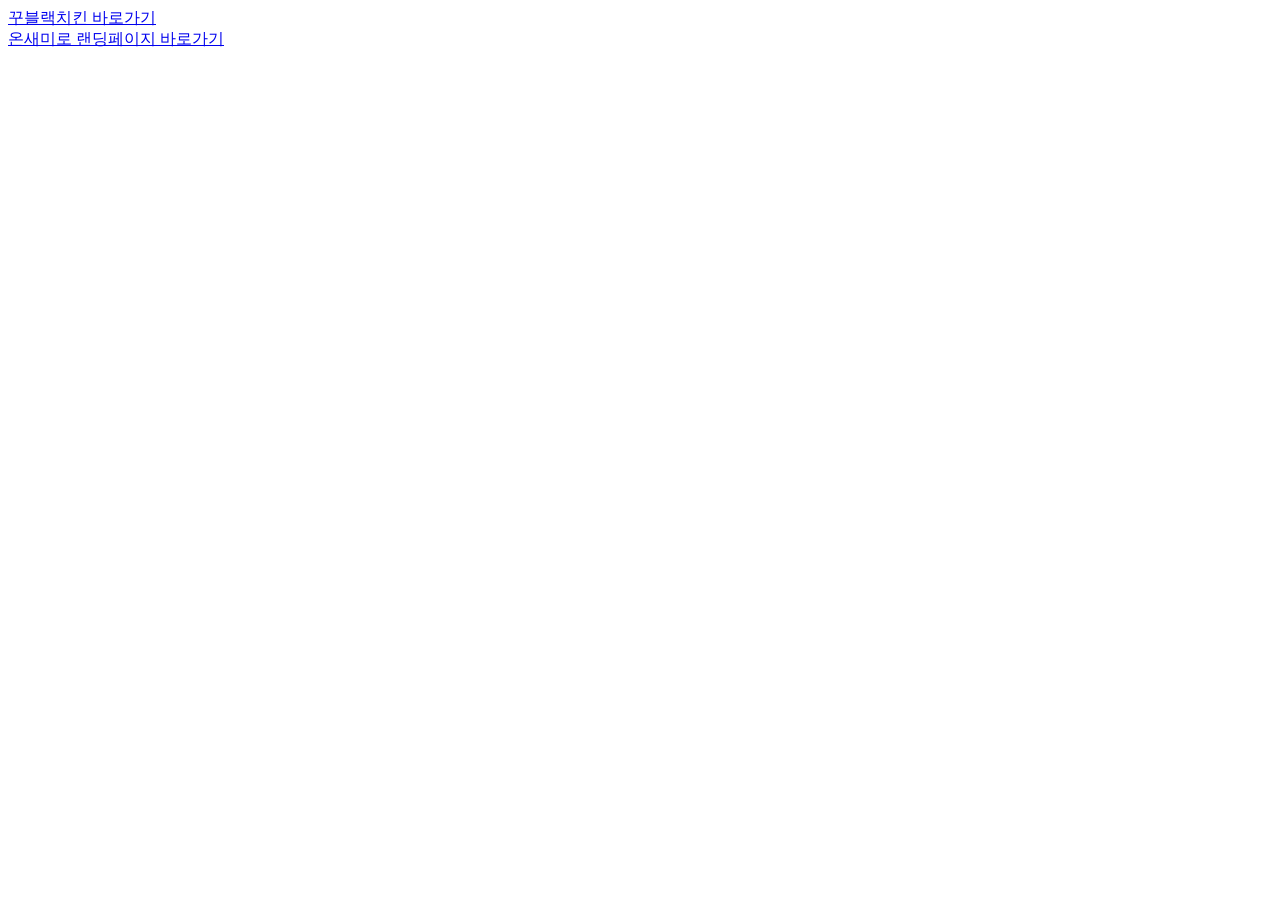
==== index.html @ cbb3aec2 "index파일 추가" ====
<!DOCTYPE html>
<html lang="ko">
<head>
    <meta charset="UTF-8">
    <meta name="viewport" content="width=device-width, initial-scale=1.0">
    <title>장예진 포트폴리오</title>
</head>
<body>
    <a href="kkublack/index.html">꾸블랙치킨 바로가기</a>
    <br>
    <a href="onsamiro/index.html">온새미로 랜딩페이지 바로가기</a>
</body>
</html>
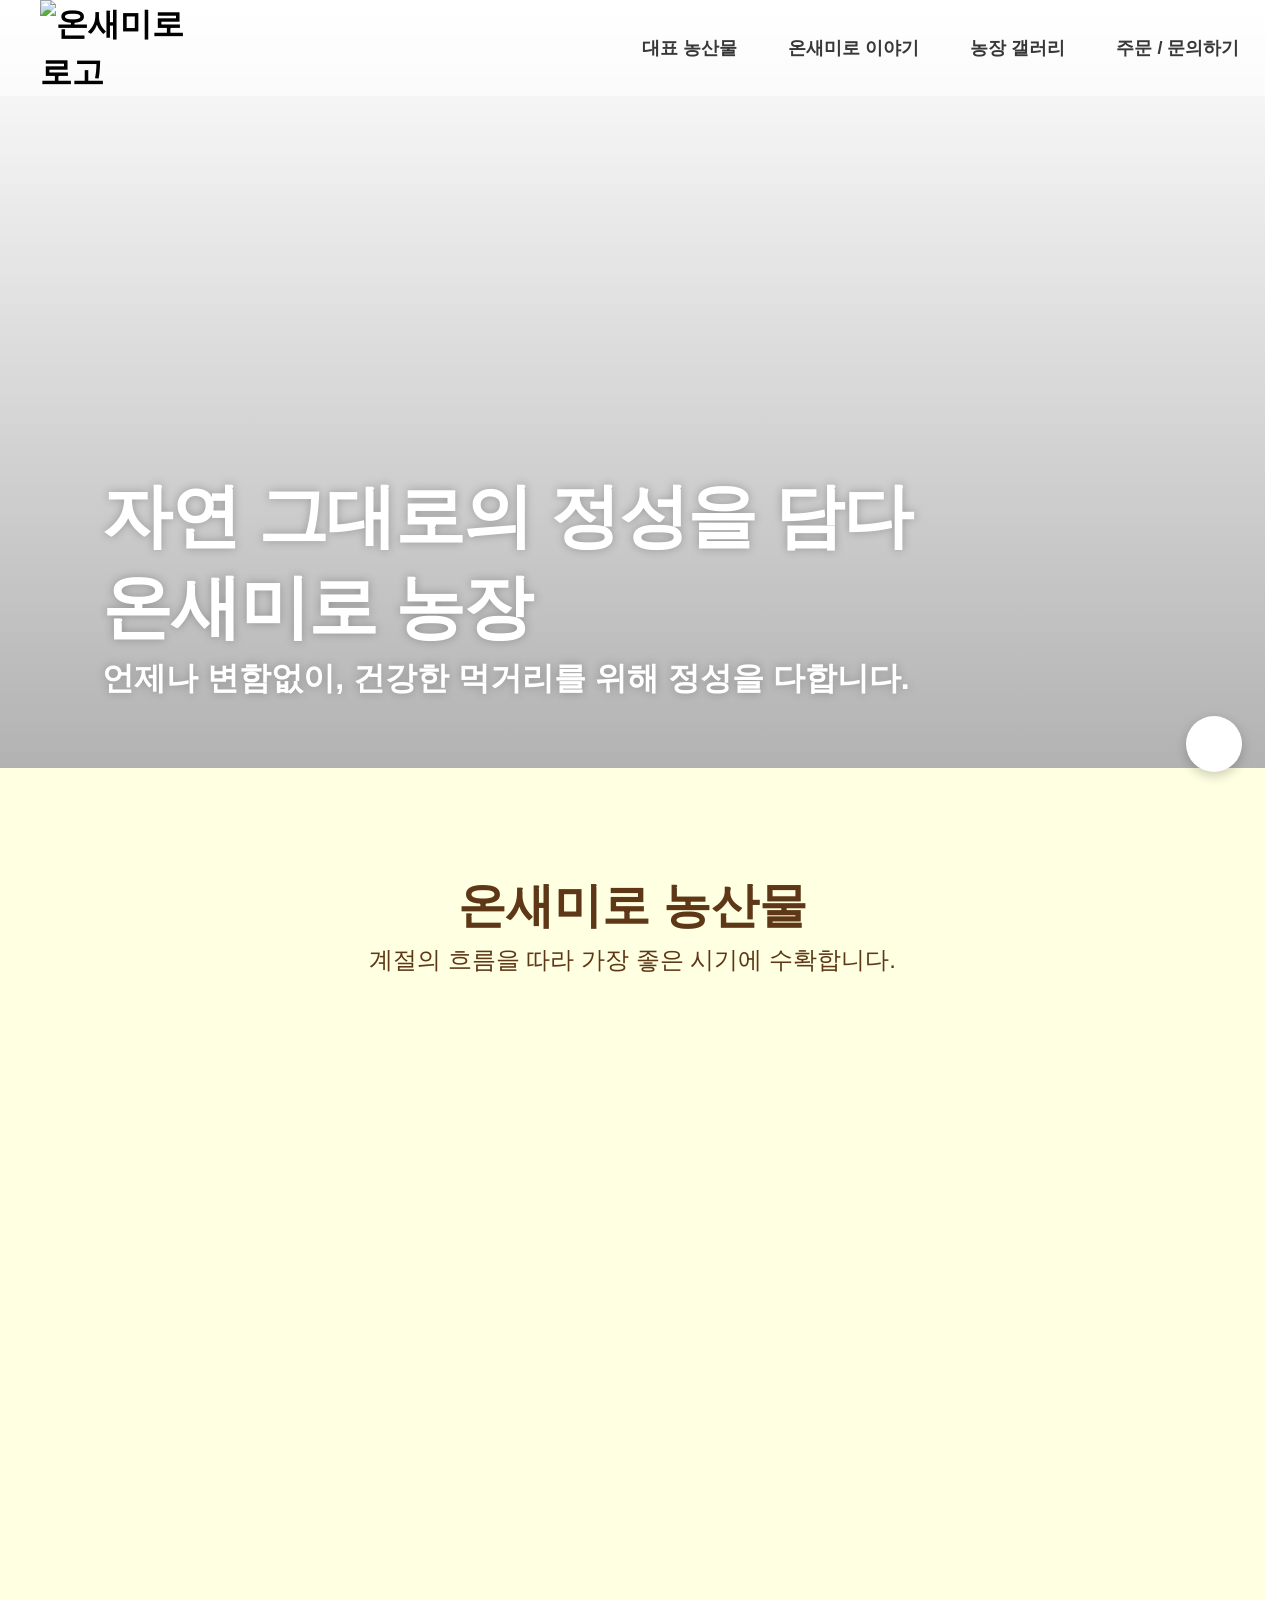
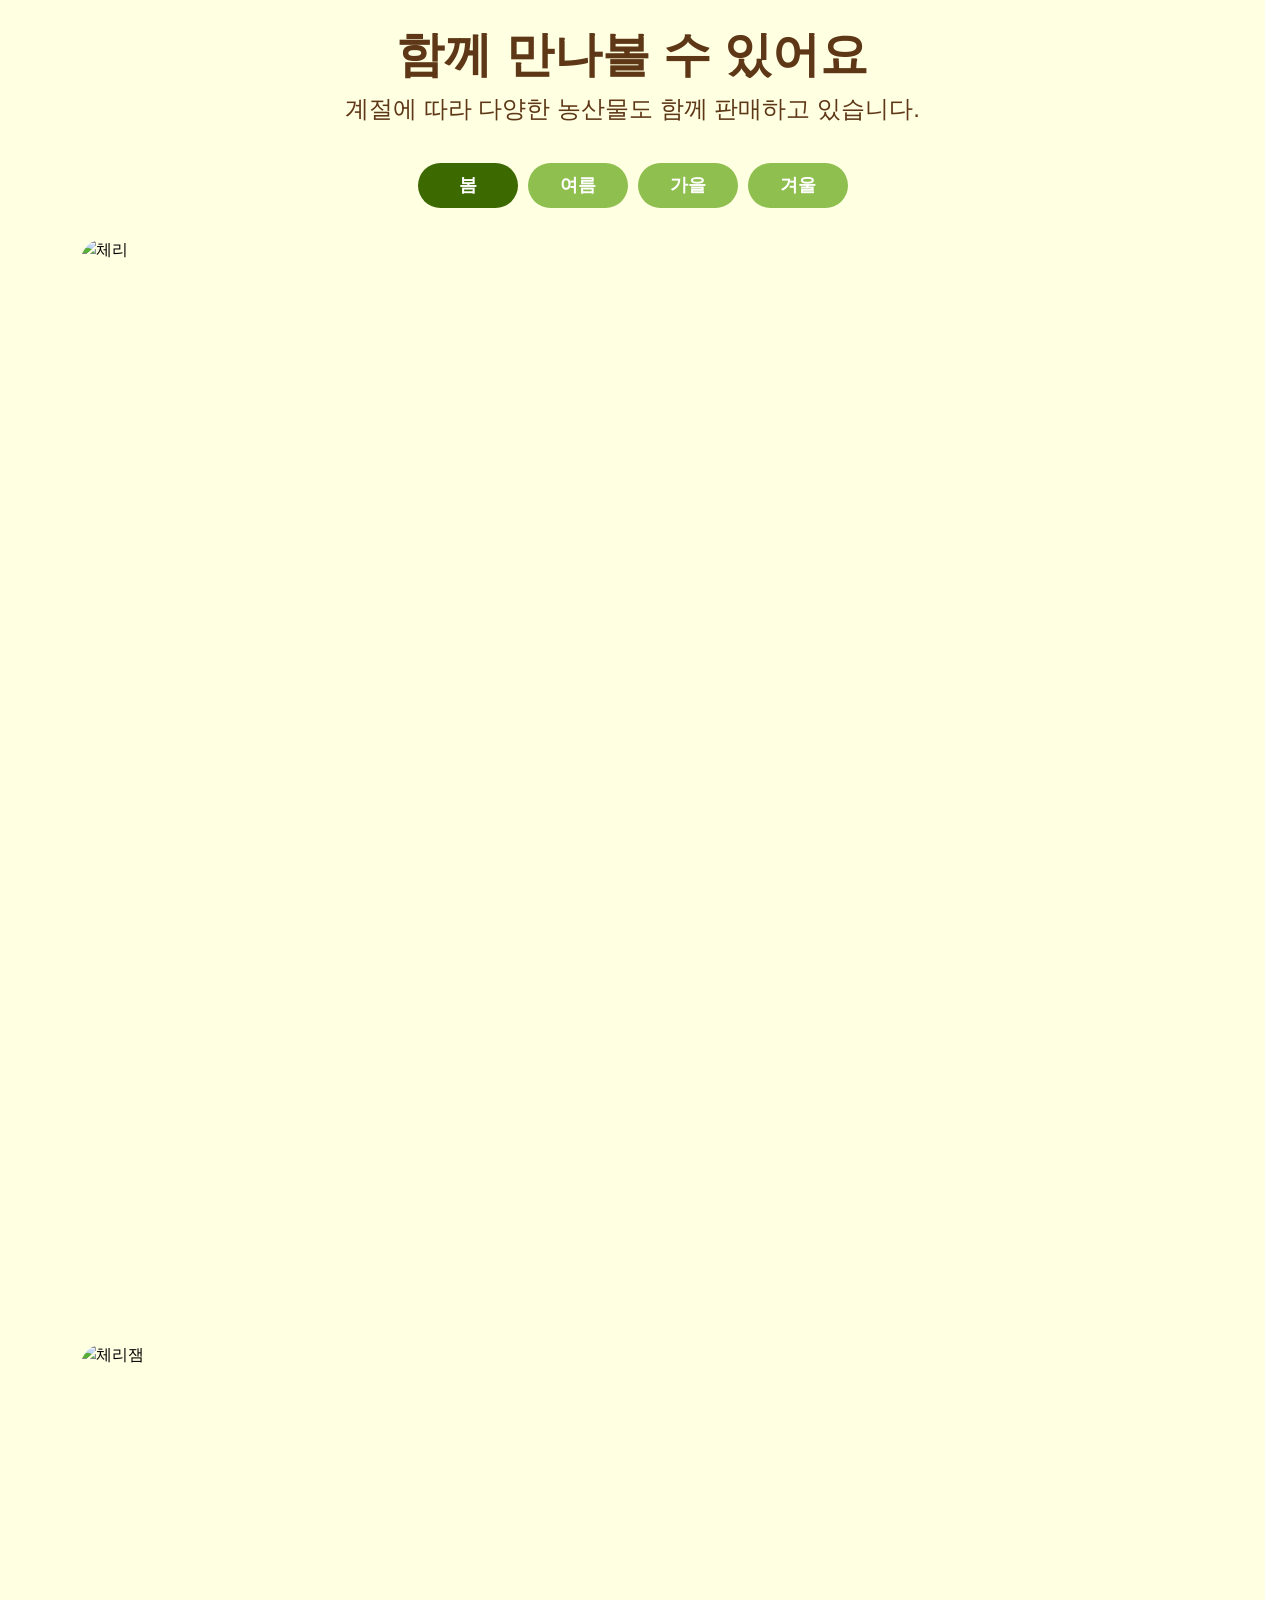
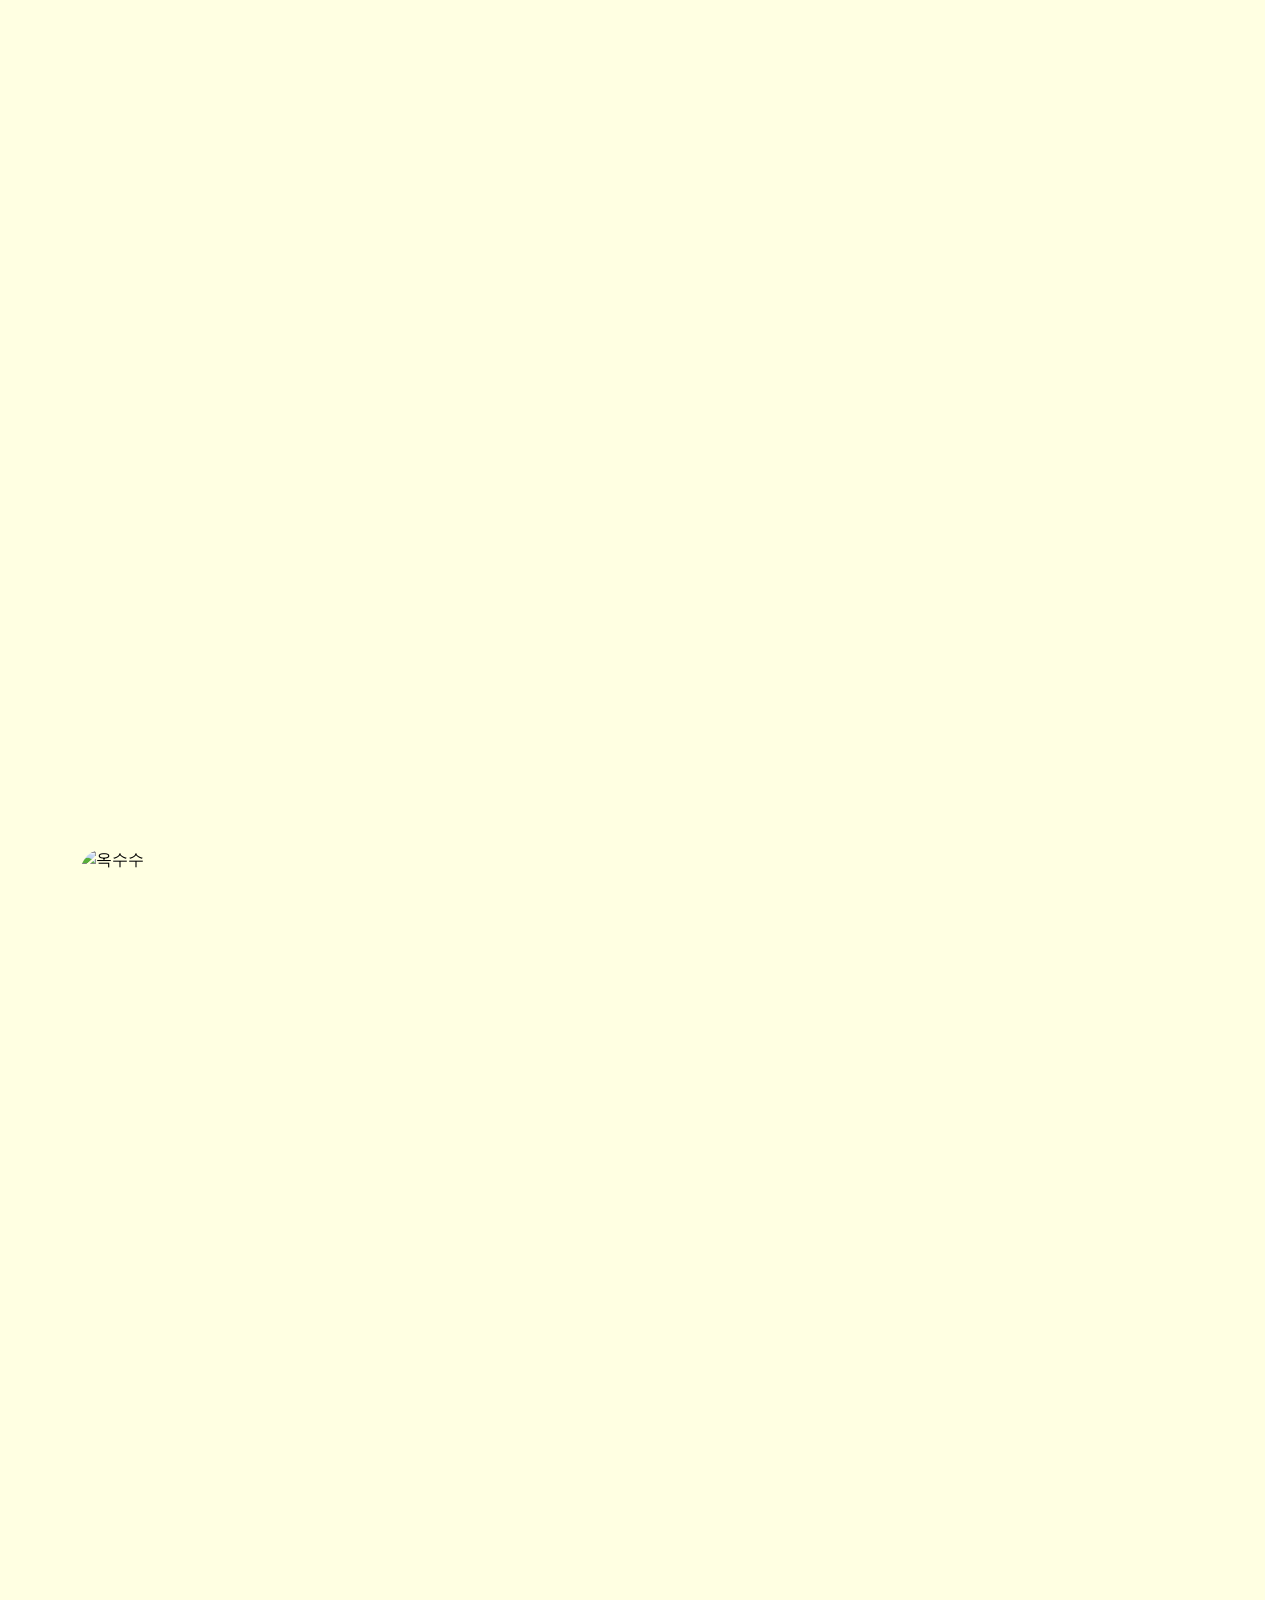
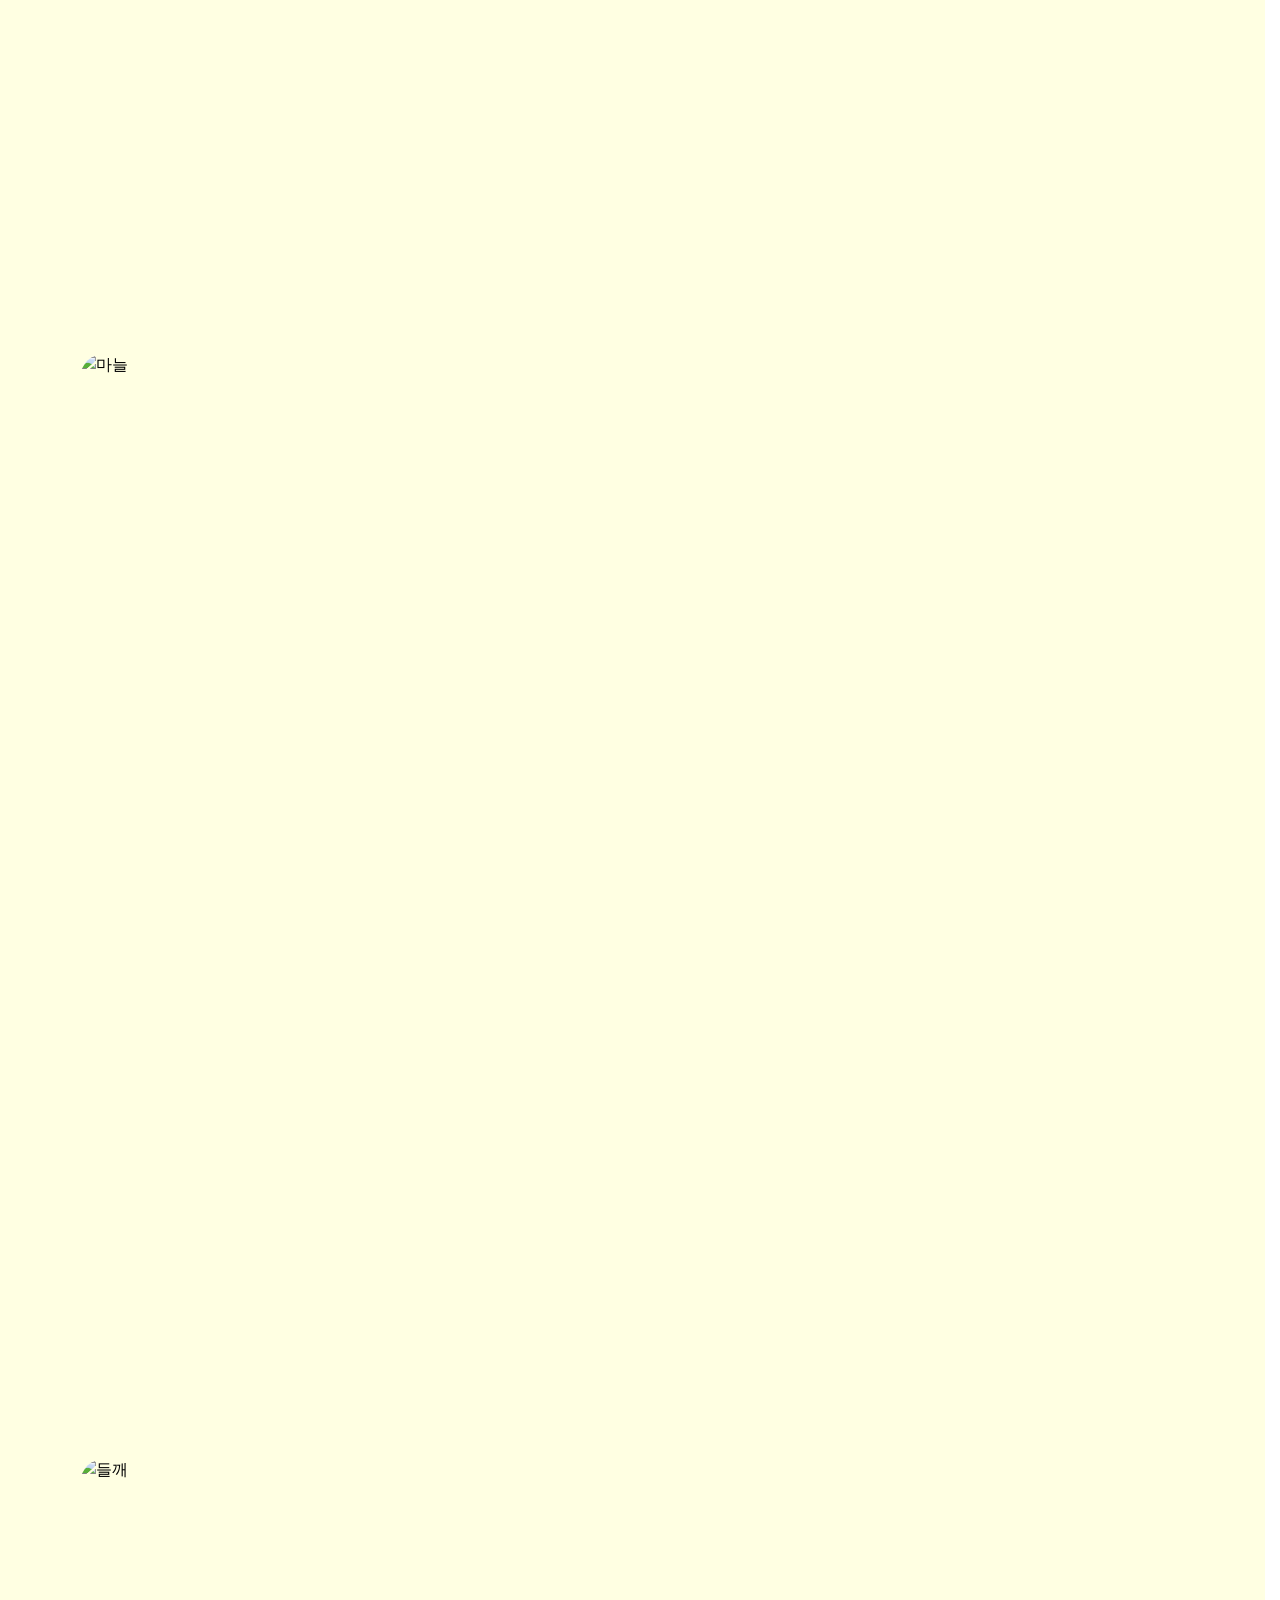
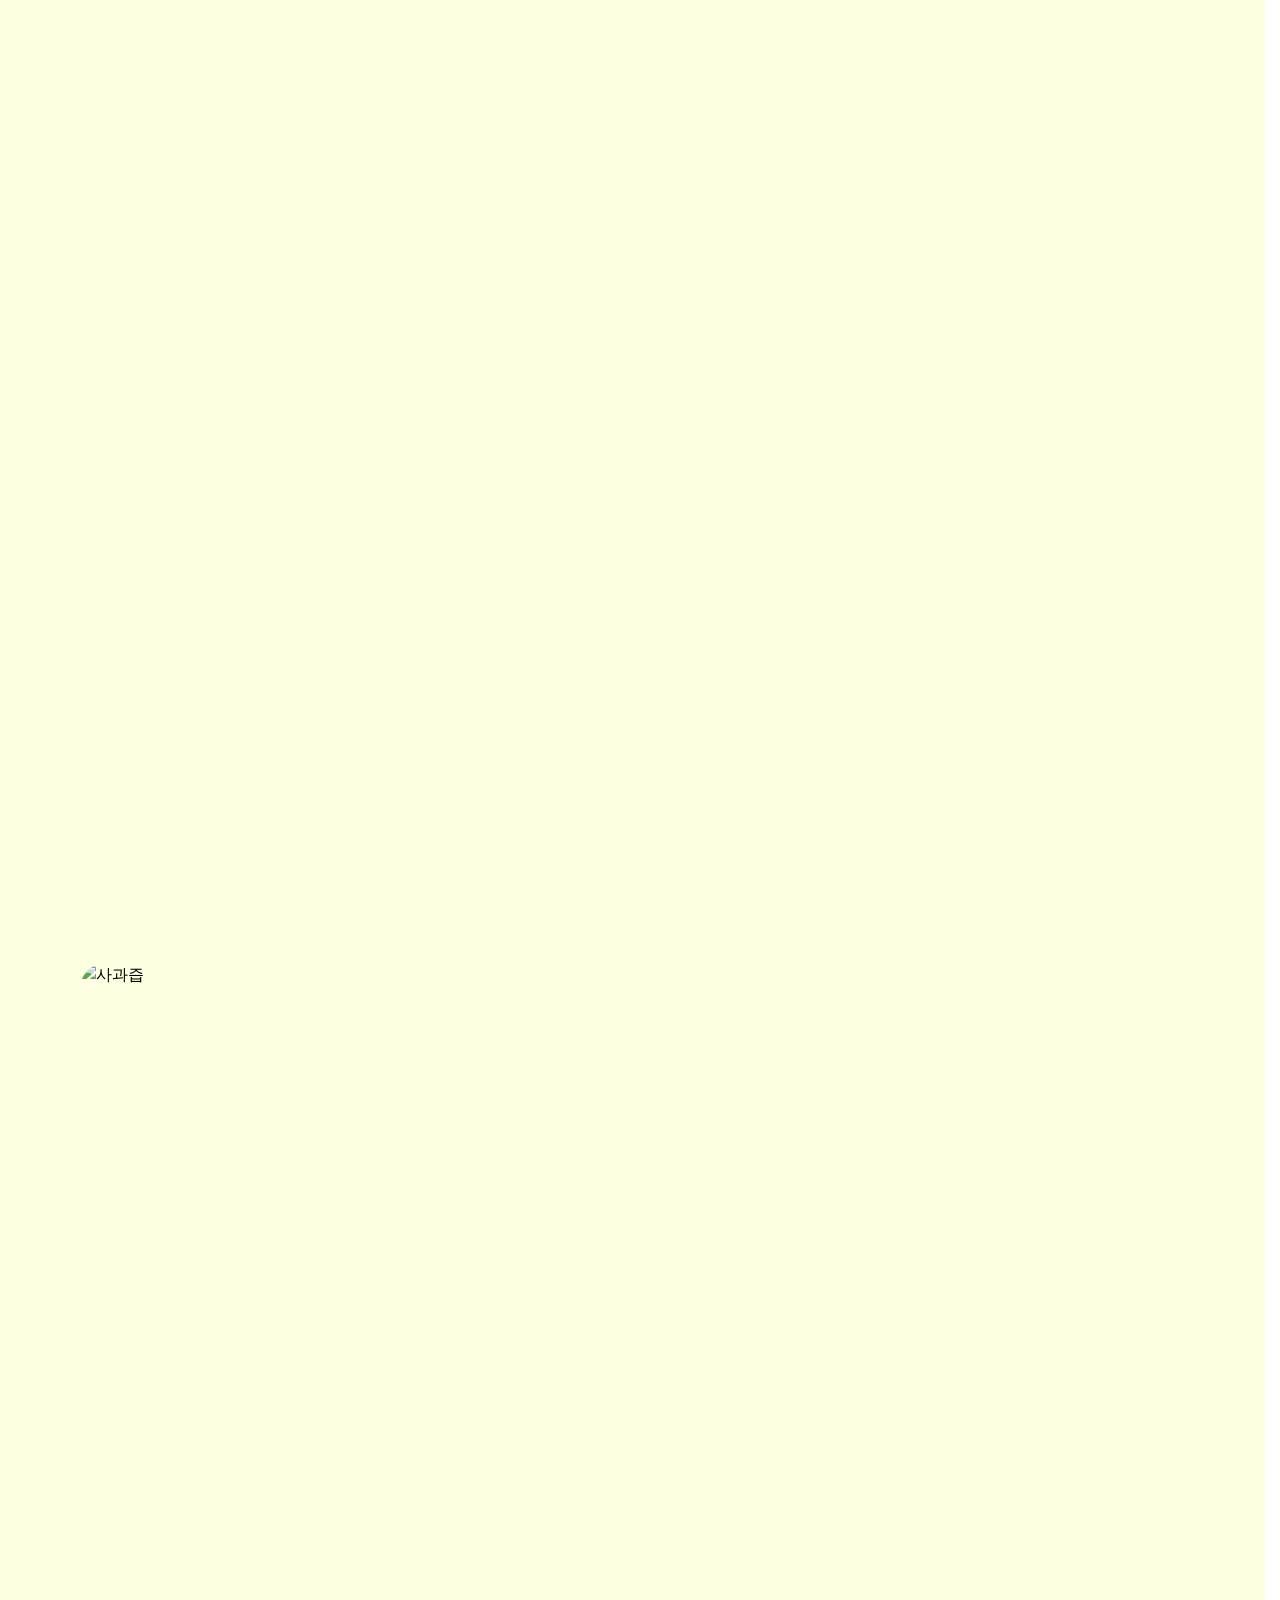
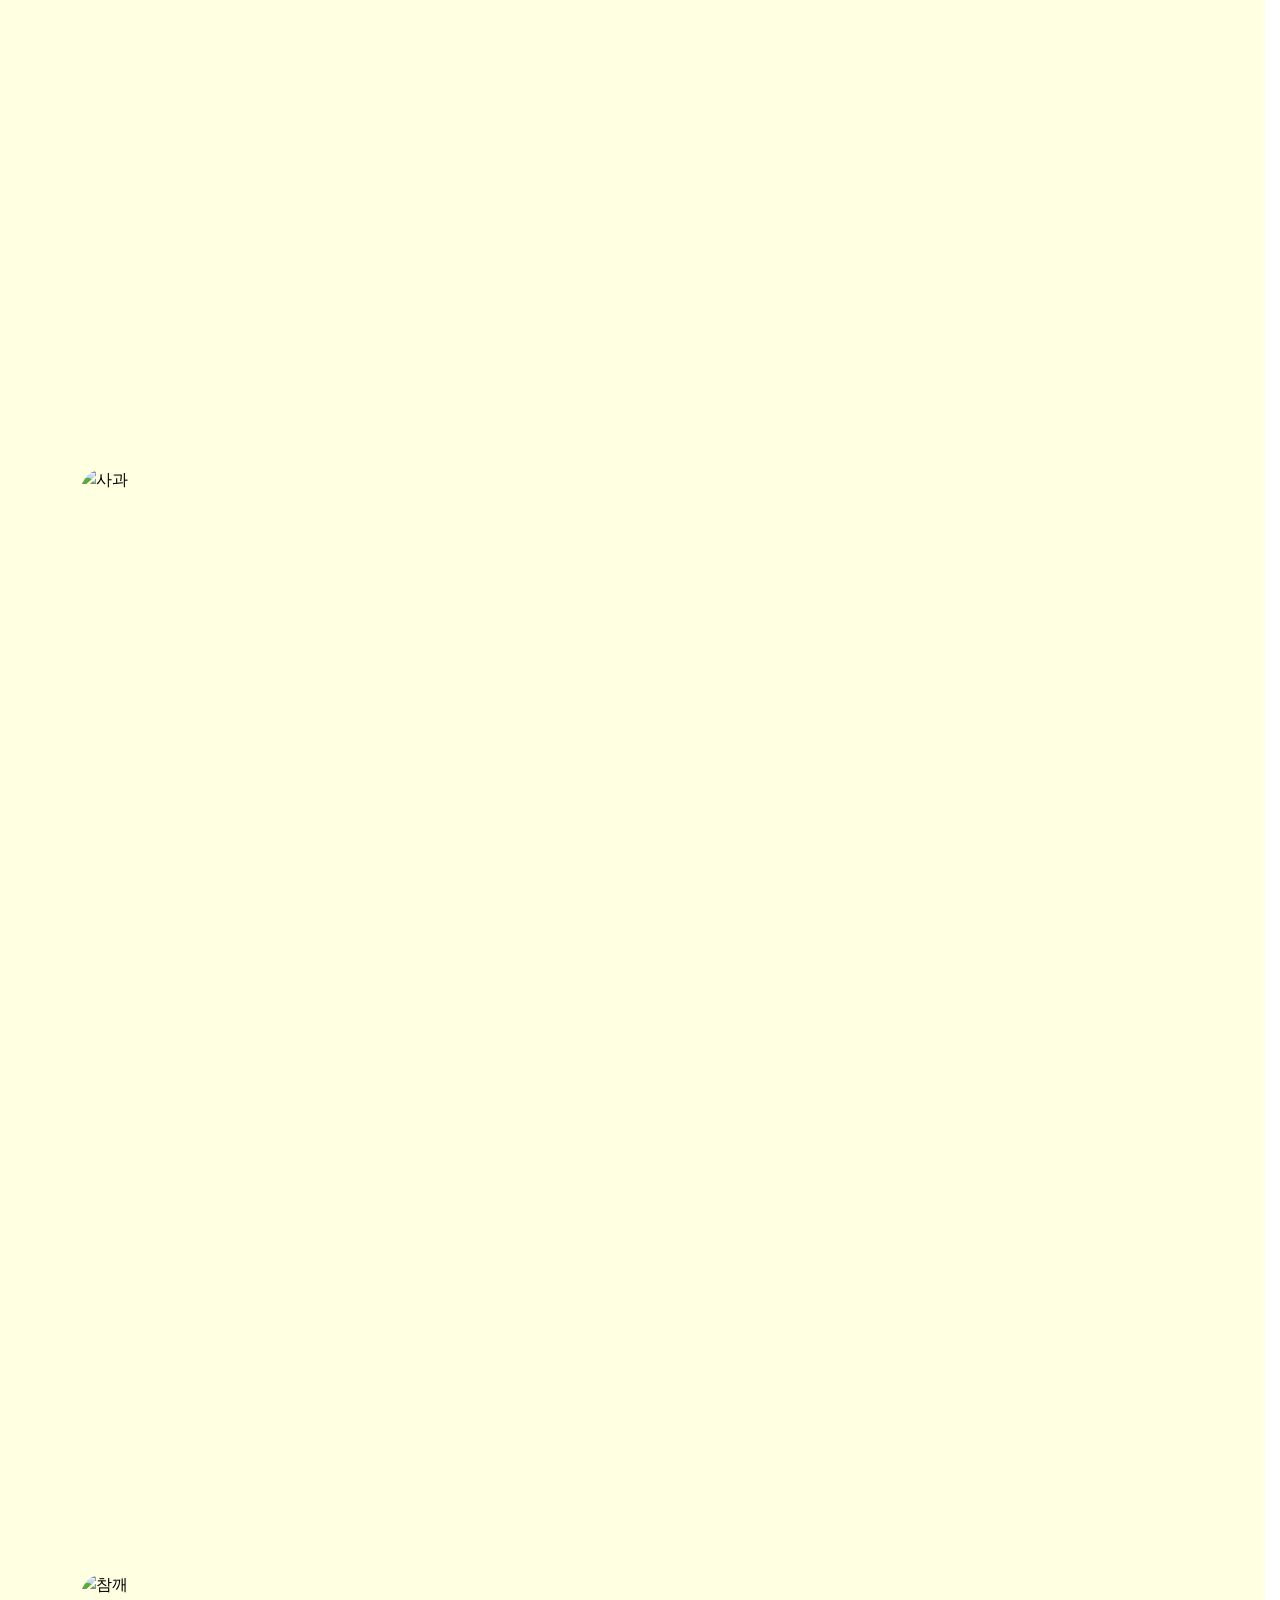
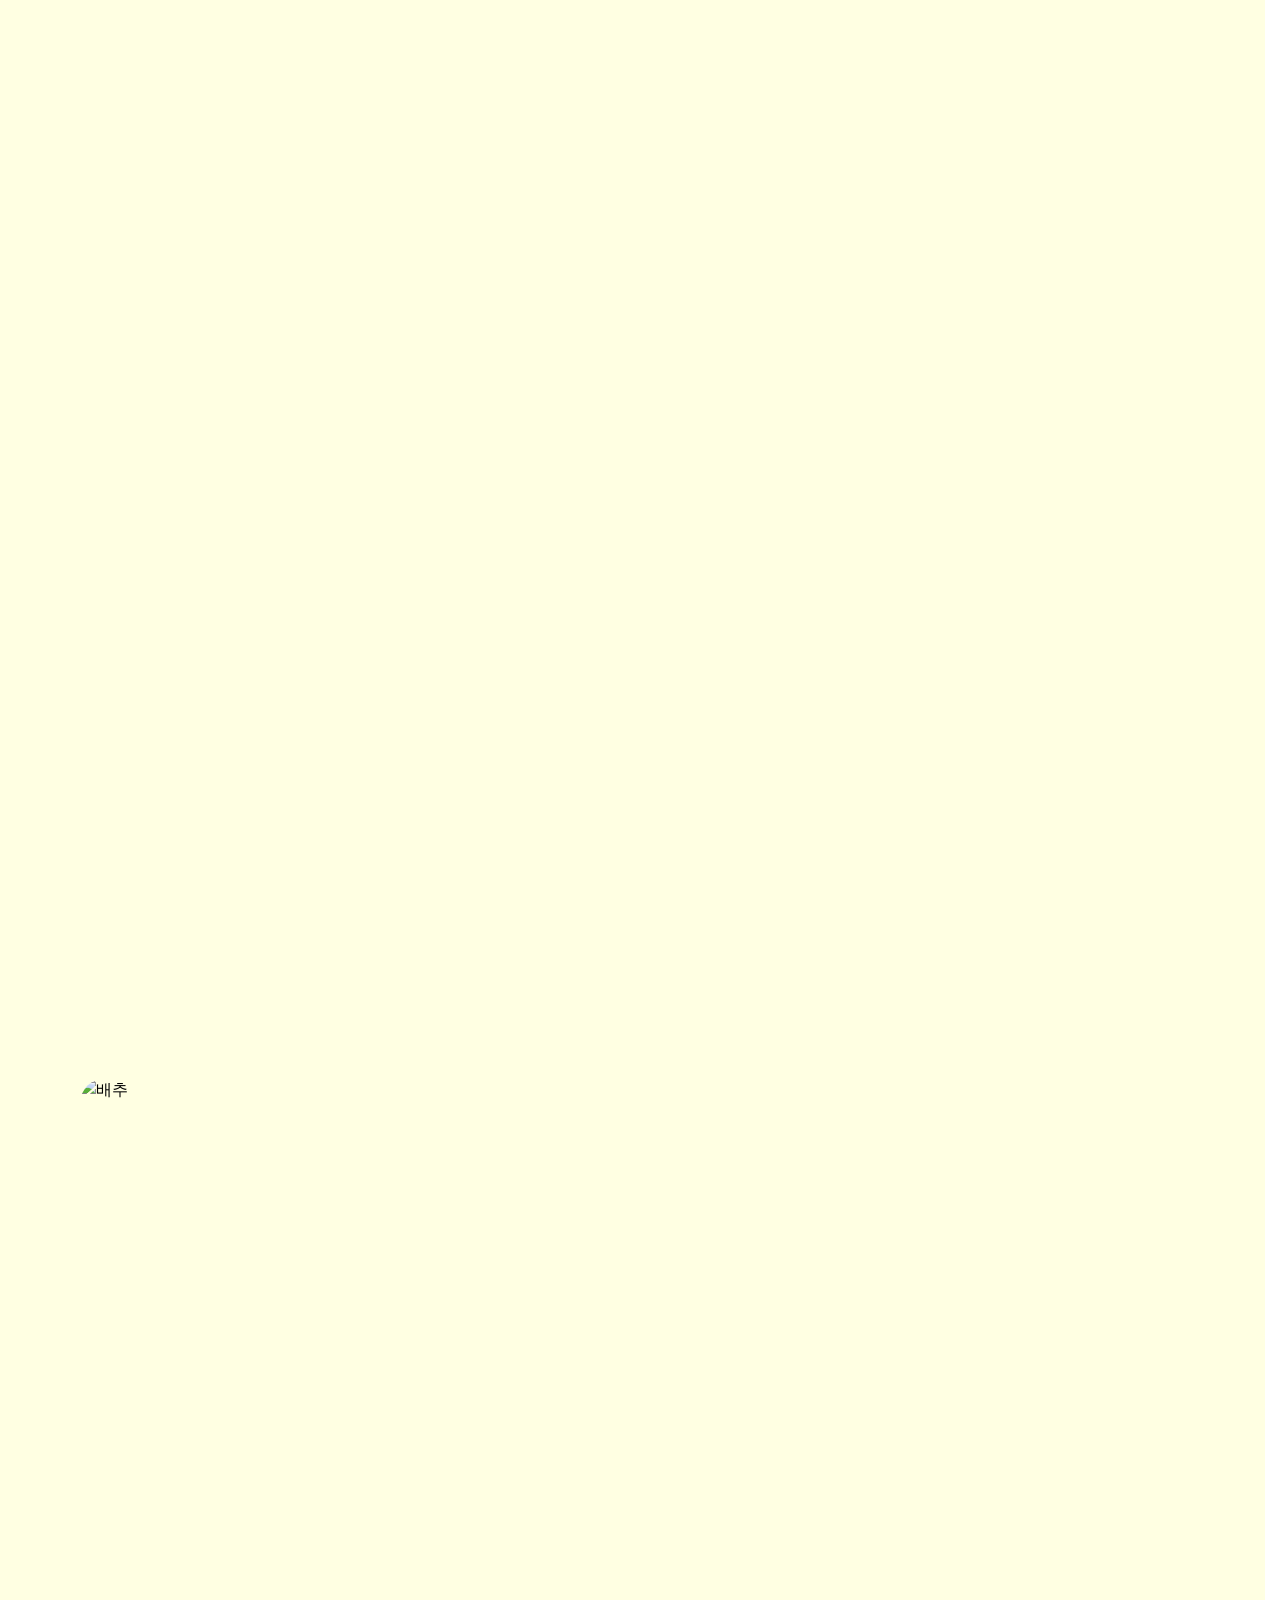
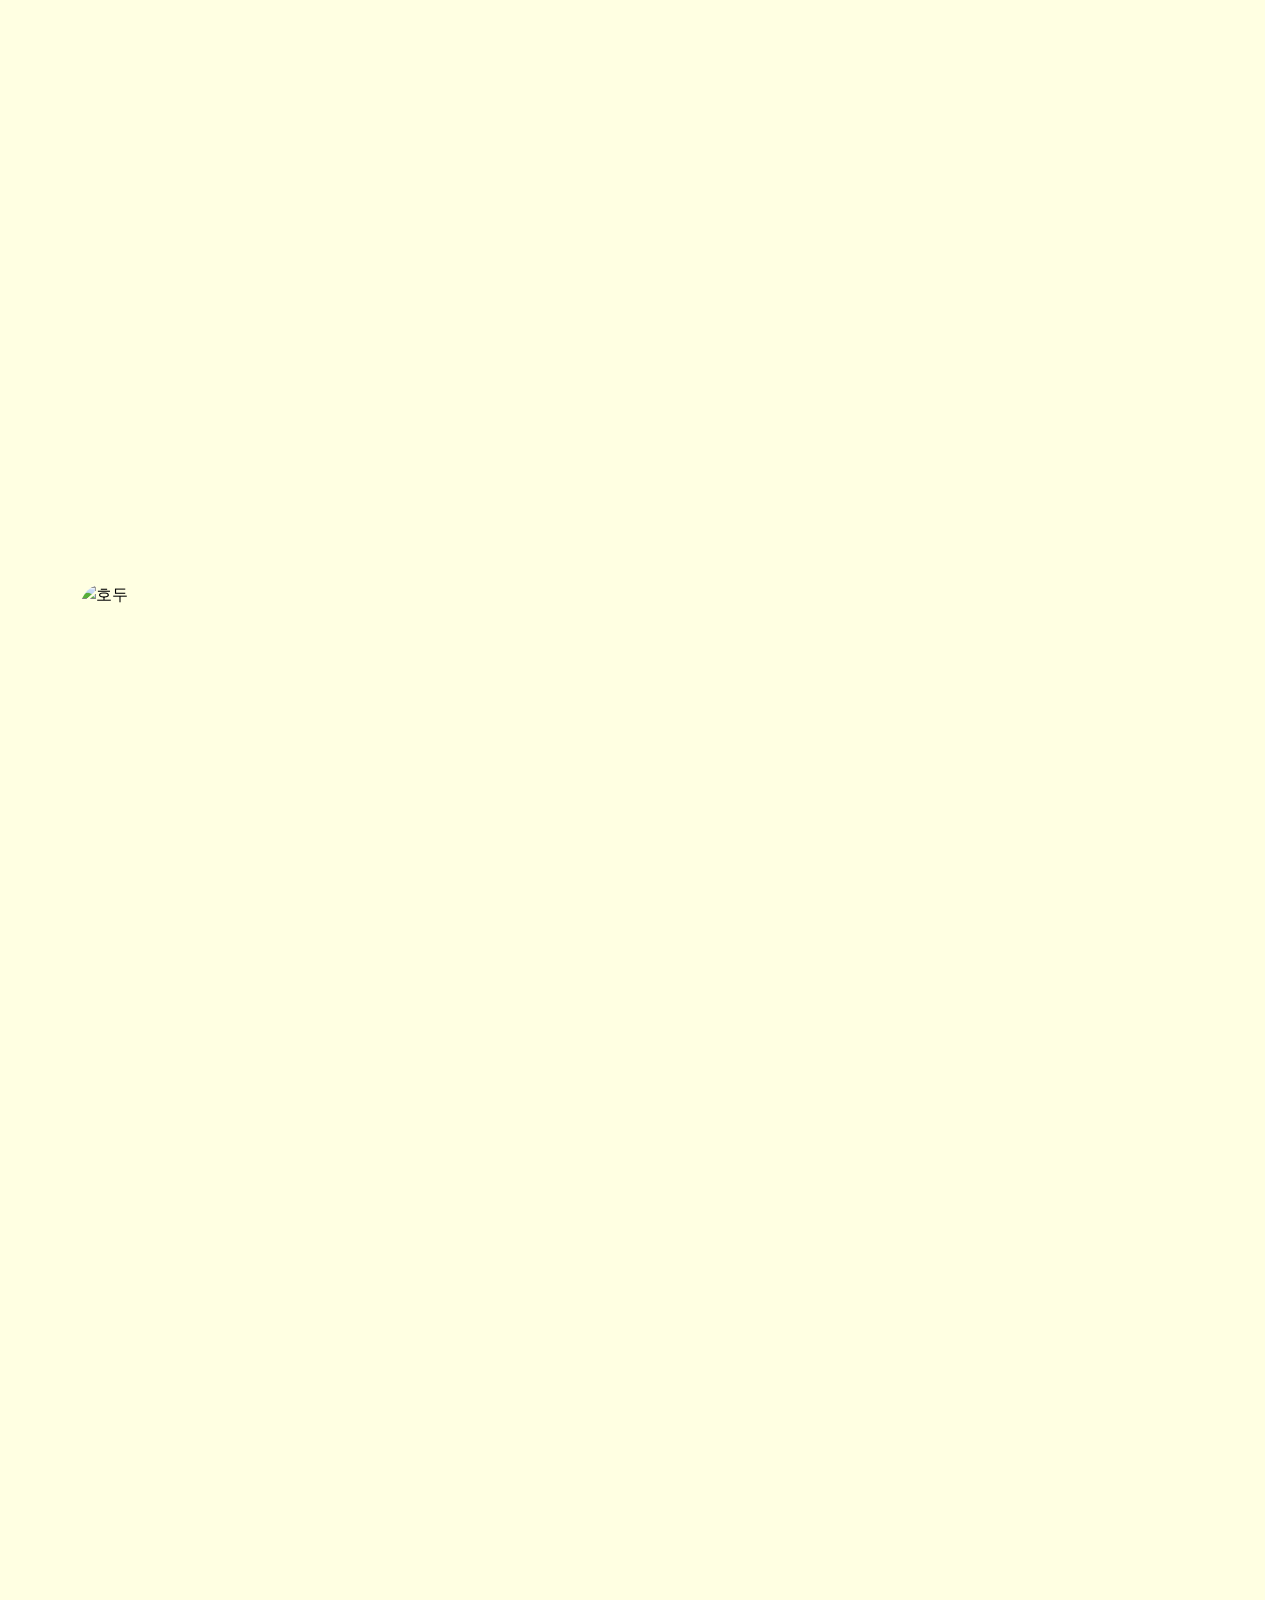
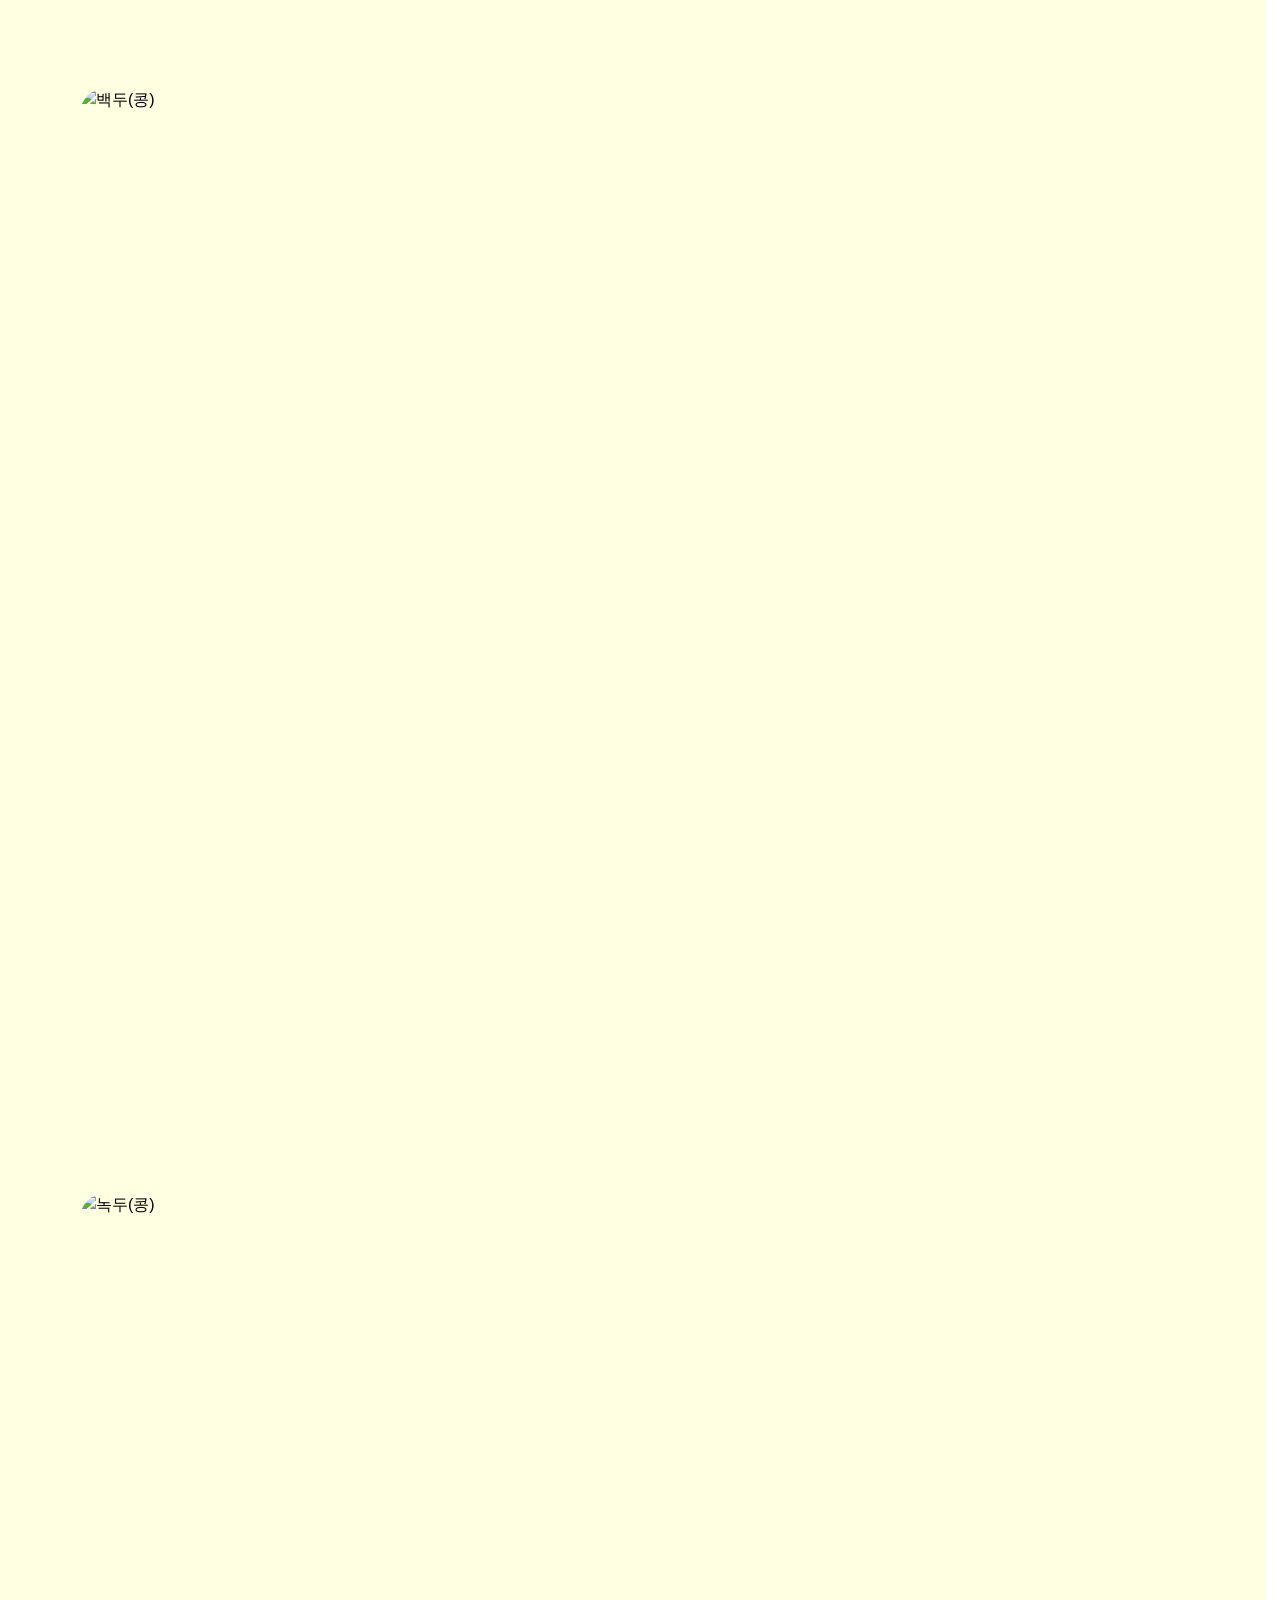
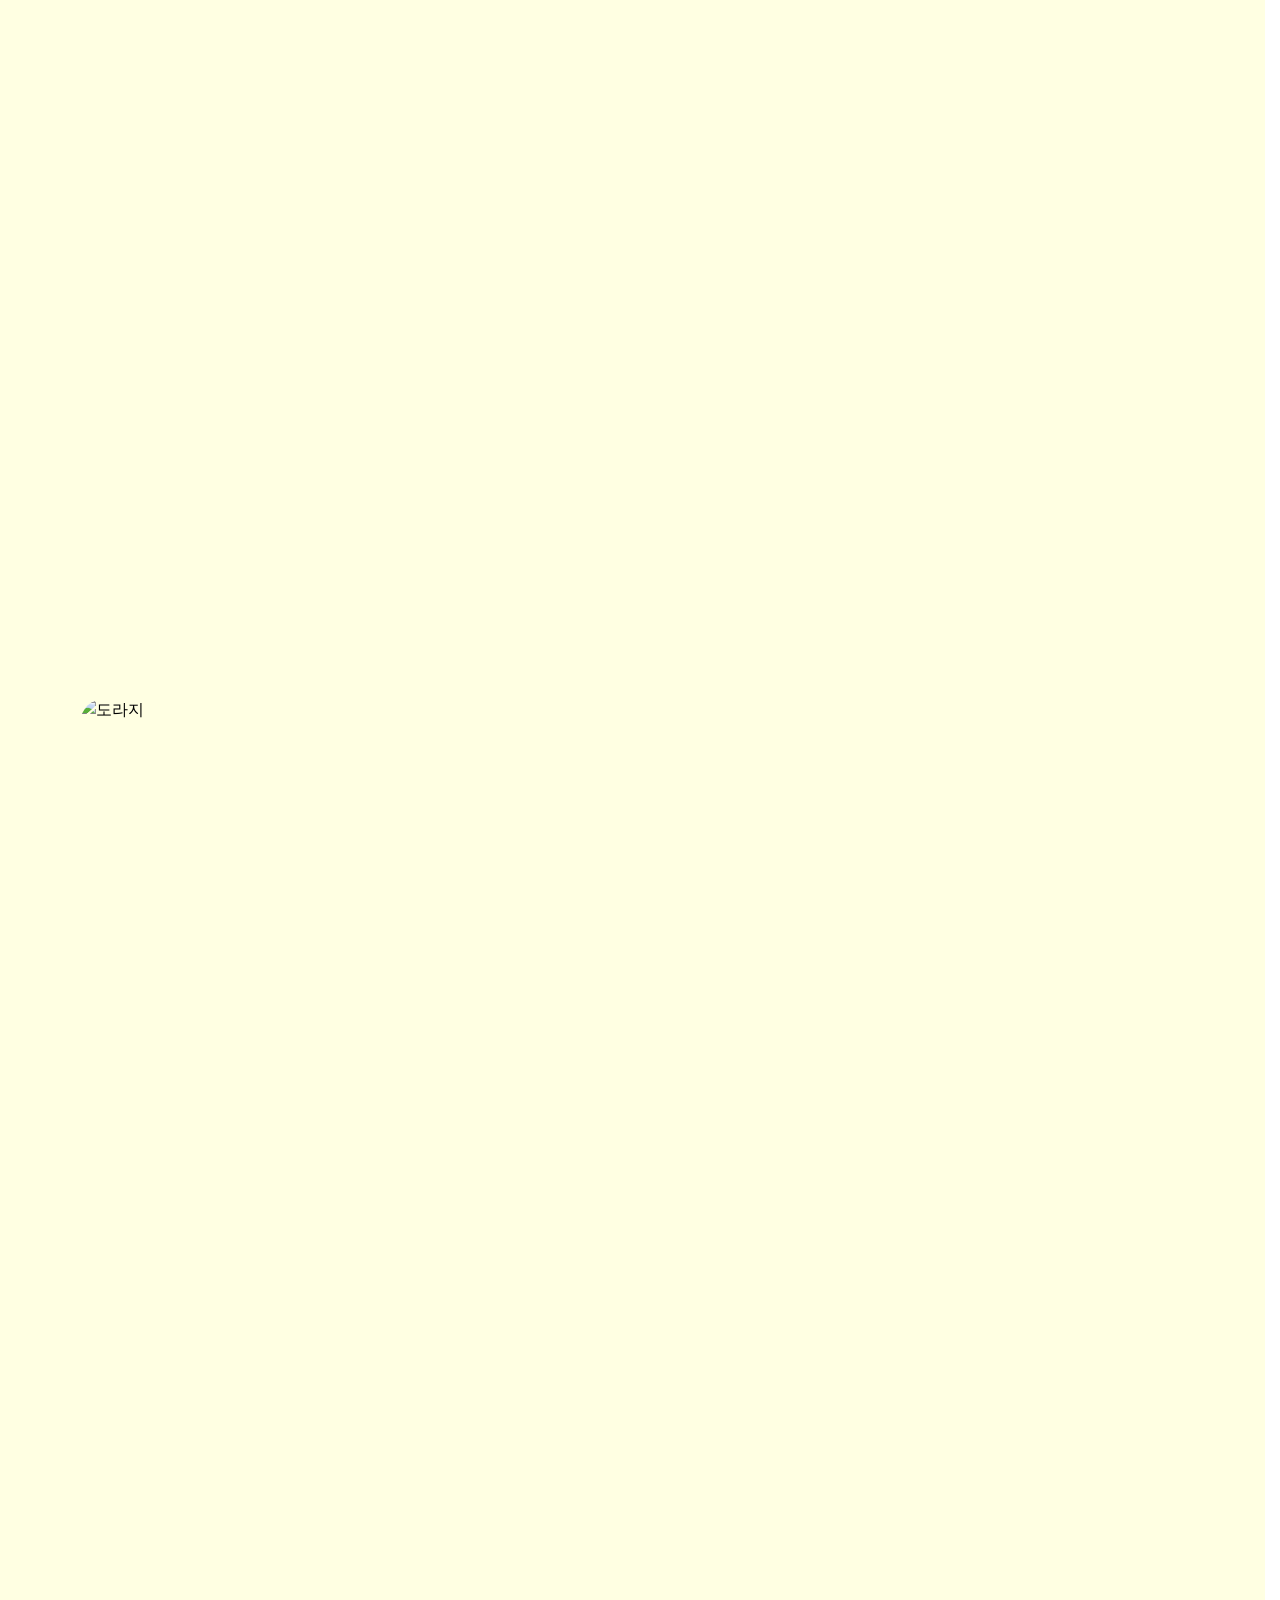
==== commit 8b59b484: "온새미로 최종 버전 (챗봇 대화 목록 추가)" ====
--- a/index.html
+++ b/index.html
@@ -3,11 +3,513 @@
 <head>
     <meta charset="UTF-8">
     <meta name="viewport" content="width=device-width, initial-scale=1.0">
-    <title>장예진 포트폴리오</title>
+    <title>온새미로</title>
+    
+    <meta name="description" content="언제나 변함없이 자연 그대로. 35년 전통 온새미로 농장의 체리, 사과, 사과즙을 산지에서 신선하게 만나보세요.">
+    <meta name="keywords" content="온새미로, 온새미로 농장, 체리, 레이니어체리, 사과, 사과즙, 단양 농장, 제철 농산물, 산지직송">
+    <meta name="author" content="온새미로 농장">
+    <meta name="robots" content="index, follow">
+    <link rel="canonical" href="https://yezineo.github.io/portfolio/onsaemiro/index.html">
+    <!-- Open Graph (카카오톡/SNS 미리보기) -->
+    <meta property="og:type" content="website">
+    <meta property="og:title" content="온새미로 농장">
+    <meta property="og:description" content="언제나 변함없이, 자연그대로">
+    <meta property="og:image" content="https://yezineo.github.io/portfolio/onsaemiro/img/og-img.png">
+    <meta property="og:url" content="https://yezineo.github.io/portfolio/onsaemiro/index.html">
+    <meta property="og:site_name" content="온새미로 농장">
+    <!-- 파비콘 -->
+    <link rel="icon" type="image/png" href="img/favicon-96x96.png" sizes="96x96">
+    <link rel="icon" type="image/svg+xml" href="img/favicon.svg">
+    <link rel="shortcut icon" href="img/favicon.ico">
+    <link rel="apple-touch-icon" sizes="180x180" href="img/apple-touch-icon.png">
+
+    <link rel="preload" as="image" href="img/hero-img.png">
+
+    <link rel="stylesheet" href="../assets/css/paper-font.css">
+    <link rel="stylesheet" href="../css/default.css">
+    <link rel="stylesheet" href="https://cdn.jsdelivr.net/npm/swiper@12/swiper-bundle.min.css"/>
+    <script src="https://cdn.jsdelivr.net/npm/swiper@12/swiper-bundle.min.js"></script>
+    <link rel="stylesheet" href="css/main.css">
+    
+    <link href="https://unpkg.com/aos@2.3.1/dist/aos.css" rel="stylesheet">
+    <script src="https://unpkg.com/aos@2.3.1/dist/aos.js"></script>
 </head>
 <body>
-    <a href="kkublack/index.html">꾸블랙치킨 바로가기</a>
-    <br>
-    <a href="onsamiro/index.html">온새미로 랜딩페이지 바로가기</a>
+    <div id="wrap">
+        <header>
+            <div class="inner">
+                <h1><a href="index.html"><img src="img/logo_1.svg" alt="온새미로 로고"></a></h1>
+                <nav>
+                    <ul>
+                        <li><a href="#products">대표 농산물</a></li>
+                        <li><a href="#story">온새미로 이야기</a></li>
+                        <li><a href="#gallery">농장 갤러리</a></li>
+                        <li><a href="#contact">주문 / 문의하기</a></li>
+                    </ul>
+                </nav>
+                <button class="menu-btn">
+                    <span></span>
+                    <span></span>
+                    <span></span>
+                </button>
+            </div>
+        </header>
+        
+        <div class="main">
+             <ul class="menu-wrap">
+                <li class="active"><a href="#products">대표 농산물</a></li>
+                <li><a href="#story">온새미로 이야기</a></li>
+                <li><a href="#gallery">농장 갤러리</a></li>
+                <li><a href="#contact">주문 / 문의하기</a></li>
+            </ul>
+            <section class="hero-sec">
+               <div class="hero-txt">
+                 <h2>자연 그대로의 정성을 담다<br>온새미로 농장</h2>
+                 <p>언제나 변함없이, 건강한 먹거리를 위해 정성을 다합니다.</p>
+               </div>
+            </section>
+            <section class="products-sec" id="products">
+                 <img src="img/cherry.svg" alt="" class="deco cherry-1">
+                 <img src="img/cherry.svg" alt="" class="deco cherry-2">
+                 <img src="img/apple.svg" alt="" class="deco apple-5">
+                 
+                <div class="products-main">
+                    <div class="promain-txt sec-txt">
+                        <h3 class="sec-tit">온새미로 농산물</h3>
+                        <p  class="sec-desc">계절의 흐름을 따라 가장 좋은 시기에 수확합니다.</p>
+                    </div>
+                    <div class="promain-list">
+                        <img src="img/red-cherry.png" alt="레이니어체리" data-aos="fade-up" data-aos-delay="300">
+                        <img src="img/yell-cherry.png" alt="노란체리" data-aos="fade-up" data-aos-delay="600">
+                        <img src="img/apple1.png" alt="사과" data-aos="fade-up" data-aos-delay="900">
+                    </div>
+                </div>
+
+                <div class="products-grid">
+                    <img src="img/apple.svg" alt="" class="deco apple-3">
+                    <img src="img/apple.svg" alt="" class="deco apple-4">
+                    <div class="progrid-txt sec-txt">
+                        <h3 class="sec-tit">함께 만나볼 수 있어요</h3>
+                        <p class="sec-desc">계절에 따라 다양한 농산물도 함께 판매하고 있습니다.</p>
+                    </div>
+                    <div class="season-tabs">
+                        <button data-season="spring" class="active" >봄</button>
+                        <button data-season="summer">여름</button>
+                        <button data-season="fall">가을</button>
+                        <button data-season="winter">겨울</button>
+                    </div>
+                    <div class="progrid-wrap">
+                        <div class="progrid-slider swiper g-slider">
+                            <div class="swiper-wrapper">
+                                <div class="swiper-slide" data-season="spring"><img src="img/progrid-10.png" alt="체리"></div>
+                                <div class="swiper-slide" data-season="spring"><img src="img/progrid-7.png" alt="체리잼"></div>
+                                <div class="swiper-slide" data-season="summer"><img src="img/progrid-09.png" alt="옥수수"></div>
+                                <div class="swiper-slide" data-season="summer"><img src="img/progrid-11.png" alt="마늘"></div>
+                                <div class="swiper-slide" data-season="fall"><img src="img/progrid-13.png" alt="들깨"></div>
+                                <div class="swiper-slide" data-season="fall"><img src="img/progrid-6.png" alt="사과즙"></div>
+                                <div class="swiper-slide" data-season="fall"><img src="img/progrid(4).png" alt="사과"></div>
+                                <div class="swiper-slide" data-season="fall"><img src="img/progrid-8.png" alt="참깨"></div>
+                                <div class="swiper-slide" data-season="fall"><img src="img/progrid-1.png" alt="배추"></div>
+                                <div class="swiper-slide" data-season="fall"><img src="img/progrid-2.png" alt="호두"></div>
+                                <div class="swiper-slide" data-season="fall"><img src="img/progrid-3.png" alt="백두(콩)"></div>
+                                <div class="swiper-slide" data-season="fall"><img src="img/progrid-4.png" alt="녹두(콩)"></div>
+                                <div class="swiper-slide" data-season="winter"><img src="img/progrid-5.png" alt="도라지"></div>
+                            </div>
+                        </div>
+                        <div class="swiper-button-prev"></div>
+                        <div class="swiper-button-next"></div>
+                    </div>
+                    <div class="swiper-pagination"></div>
+                </div>
+            </section>
+            <section class="story-sec sec-pad" id="story">
+                <div class="story-txt sec-txt">
+                    <img src="img/at-icons_sprout.svg" alt="" class="story-icon">
+                    <h3 class="sec-tit">온새미로 이야기</h3>
+                    <p class="sec-desc">35년간 키워온 온새미로 농장을 소개합니다.</p>
+                </div>
+                <div class="story-card" data-aos="fade" data-aos-anchor-placement="center-bottom">
+                    <div class="story-card-txt" data-aos="fade-up" data-aos-delay="300" data-aos-anchor=".story-card" data-aos-anchor-placement="center-bottom">
+                        <p class="story-highlight">온새미로는<br>'언제나 변함없이 자연 그대로'<br>라는 뜻을 담은 순우리말입니다.</p>
+                        <p class="story-body">부모님은 이 뜻에 담긴 마음처럼,<br>오랜 시간 밭을 일구며 정직한 정성으로
+                        <br>농산물을 키워왔습니다.<br>인위적인 가공 없이 자연이 주는 선물 그대로를
+                        <br>책임지고 보내드립니다.</p>
+                    </div>
+                </div>
+            </section>
+            <section class="benefits-sec sec-pad">
+                    <img src="img/sprout1.png" alt="" class="deco sprout-left">
+                    <img src="img/sprout2.png" alt="" class="deco sprout-right">
+                <div class="benefits-txt sec-txt">
+                    <h3 class="sec-tit">
+                        왜 <span class="tit-dots">수많은</span> 단골들이<br>매년 
+                        <span class="tit-accent">온새미로</span>를 다시 찾을까요?
+                    </h3>
+                </div>
+                <ul class="benefits-list">
+                    <li class="benefits-card" data-aos="fade-up" data-aos-delay="300">
+                        <img src="img/benefit-card1.png" alt="첫번째 강점">
+                        <div class="benefits-card-txt">
+                            <p>산지의 싱싱함 그대로</p>
+                            <p>유통 단계를 최소화하여<br> 가장 신선하게 전달합니다.</p>
+                        </div>
+                    </li>
+                    <li class="benefits-card" data-aos="fade-up" data-aos-delay="600">
+                        <img src="img/benefit-card2.png" alt="두번째 강점">
+                        <div class="benefits-card-txt">
+                            <p>농부와 직통 소통</p>
+                            <p>전화 한 통으로 농산물 상태와<br> 수확 시기를 직접 물어보세요.</p>
+                        </div>
+                    </li>
+                    <li class="benefits-card" data-aos="fade-up" data-aos-delay="900">
+                        <img src="img/benefit-card3.png" alt="세번째 강점">
+                        <div class="benefits-card-txt">
+                            <p>35년의 신뢰</p>
+                            <p>수많은 단골 고객과 B2B<br> 파트너가 매년 다시 찾는 농장</p>
+                        </div>
+                    </li>
+                </ul>
+            </section>
+           <section class="review-sec sec-pad">
+                <div class="review-txt sec-txt">
+                    <img src="img/ion_leaf.svg" alt="" class="review-icon">
+                    <h3 class="sec-tit">함께 만들어온 신뢰</h3>
+                    <p class="sec-desc">정직한 농산물로 이어온 소중한 인연들을 소개합니다.</p>
+                </div>
+
+                <div class="review-wrap">
+                    <div class="review-slider swiper r-slider">
+                        <div class="swiper-wrapper">
+                            <div class="swiper-slide">
+                                <div class="rv-card">
+                                    <div class="rv-photo">
+                                        <img src="img/rvcard-cherry.png" alt="레이니어 체리 5kg">
+                                    </div>
+                                    <div class="rv-content">
+                                        <div class="rv-stars">
+                                            <img src="img/Star-icon.svg" alt="">
+                                            <img src="img/Star-icon.svg" alt="">
+                                            <img src="img/Star-icon.svg" alt="">
+                                            <img src="img/Star-icon.svg" alt="">
+                                            <img src="img/Star-icon.svg" alt="">
+                                        </div>
+                                        <h4 class="rv-title">신선하고 정말 맛있어요!</h4>
+                                        <p class="rv-desc">따자마자 바로 배송해주셔서 그런지 정말 신선하고 <br>맛도 좋아요. 가족들도 너무 만족해서 앞으로 계속 주문할 것 같아요.</p>
+                                        <div class="rv-meta">
+                                            <span class="rv-user">
+                                                <img src="img/user_icon.svg" alt="">김** 고객님
+                                            </span>
+                                            <span class="rv-divider"></span>
+                                            <span class="rv-product">
+                                                <img src="img/cherry-icon.svg" alt="">구매상품 : 레이니어 체리 5kg
+                                            </span>
+                                        </div>
+                                    </div>
+                                </div>
+                            </div>
+
+                            <div class="swiper-slide">
+                                <div class="rv-card">
+                                    <div class="rv-photo">
+                                        <img src="img/rvcard-oksusu.png" alt="옥수수 50개입">
+                                    </div>
+                                    <div class="rv-content">
+                                        <div class="rv-stars">
+                                            <img src="img/Star-icon.svg" alt="">
+                                            <img src="img/Star-icon.svg" alt="">
+                                            <img src="img/Star-icon.svg" alt="">
+                                            <img src="img/Star-icon.svg" alt="">
+                                            <img src="img/Star-icon.svg" alt="">
+                                        </div>
+                                        <h4 class="rv-title">다음에도 꼭 다시 주문할게요.</h4>
+                                        <p class="rv-desc">배송도 빠르고 옥수수 상태도 기대 이상이었어요.<br>신선함이 그대로 느껴져서 재구매 의사가 100%입니다.</p>
+                                        <div class="rv-meta">
+                                            <span class="rv-user">
+                                                <img src="img/user_icon.svg" alt="">이** 고객님
+                                            </span>
+                                            <span class="rv-divider"></span>
+                                            <span class="rv-product">
+                                                <img src="img/cherry-icon.svg" alt="">구매상품 : 옥수수 50개입
+                                            </span>
+                                        </div>
+                                    </div>
+                                </div>
+                            </div>
+
+                            <div class="swiper-slide">
+                                <div class="rv-card">
+                                    <div class="rv-photo">
+                                        <img src="img/rvcard-apple.png" alt="부사 사과 10kg">
+                                    </div>
+                                    <div class="rv-content">
+                                        <div class="rv-stars">
+                                            <img src="img/Star-icon.svg" alt="">
+                                            <img src="img/Star-icon.svg" alt="">
+                                            <img src="img/Star-icon.svg" alt="">
+                                            <img src="img/Star-icon.svg" alt="">
+                                            <img src="img/Star-icon.svg" alt="">
+                                        </div>
+                                        <h4 class="rv-title">믿고 주문하는 농장이에요.</h4>
+                                        <p class="rv-desc">매년 시즌마다 주문하고 있는데 항상 품질이 일정해서 <br>믿음이 갑니다. 주변에도 자신 있게 추천하고 있어요.</p>
+                                        <div class="rv-meta">
+                                            <span class="rv-user">
+                                                <img src="img/user_icon.svg" alt="">박** 고객님
+                                            </span>
+                                            <span class="rv-divider"></span>
+                                            <span class="rv-product">
+                                                <img src="img/cherry-icon.svg" alt="">구매상품 : 부사 사과 10kg
+                                            </span>
+                                        </div>
+                                    </div>
+                                </div>
+                            </div>
+
+                            <div class="swiper-slide">
+                                <div class="rv-card">
+                                    <div class="rv-photo">
+                                        <img src="img/rvcard-baesong.png" alt="레이니어 체리 3kg">
+                                    </div>
+                                    <div class="rv-content">
+                                        <div class="rv-stars">
+                                            <img src="img/Star-icon.svg" alt="">
+                                            <img src="img/Star-icon.svg" alt="">
+                                            <img src="img/Star-icon.svg" alt="">
+                                            <img src="img/Star-icon.svg" alt="">
+                                            <img src="img/Star-icon.svg" alt="">
+                                        </div>
+                                        <h4 class="rv-title">아이들도 정말 잘 먹어요.</h4>
+                                        <p class="rv-desc">과일이 달고 신선해서 아이들이 너무 좋아해요.<br>포장도 꼼꼼해서 받은 순간부터 기분이 좋았습니다.<br>감사합니다!</p>
+                                        <div class="rv-meta">
+                                            <span class="rv-user">
+                                                <img src="img/user_icon.svg" alt="">최** 고객님
+                                            </span>
+                                            <span class="rv-divider"></span>
+                                            <span class="rv-product">
+                                                <img src="img/cherry-icon.svg" alt="">구매상품 : 레이니어 체리 3kg
+                                            </span>
+                                        </div>
+                                    </div>
+                                </div>
+                            </div>
+                        </div>
+                    </div>
+                    <div class="review-wrap-prev"></div>
+                    <div class="review-wrap-next"></div>
+                </div>
+                <div class="review-pagination"></div>
+
+                <div class="partner-wrap">
+                    <p>함께하는 파트너</p>
+                    <div class="partner-roll">
+                        <ul class="partner-list">
+                            <!-- 1세트 -->
+                            <li><img src="img/logo_new.svg" alt="자연드림"></li>
+                            <li><img src="img/logo_nh_main_new.png" alt="농협" class="logo-nh"></li>
+                            <li><img src="img/dangyanglogo2.png" alt="학교급식"></li>
+                            <li><img src="img/dangyanglogo1.png" alt="단양구경시장"></li>
+                            <!-- 2세트 -->
+                            <li aria-hidden="true"><img src="img/logo_new.svg" alt=""></li>
+                            <li aria-hidden="true"><img src="img/logo_nh_main_new.png" alt="" class="logo-nh"></li>
+                            <li aria-hidden="true"><img src="img/dangyanglogo2.png" alt=""></li>
+                            <li aria-hidden="true"><img src="img/dangyanglogo1.png" alt=""></li>
+                            <!-- 3세트 -->
+                            <li aria-hidden="true"><img src="img/logo_new.svg" alt=""></li>
+                            <li aria-hidden="true"><img src="img/logo_nh_main_new.png" alt="" class="logo-nh"></li>
+                            <li aria-hidden="true"><img src="img/dangyanglogo2.png" alt=""></li>
+                            <li aria-hidden="true"><img src="img/dangyanglogo1.png" alt=""></li>
+                        </ul>
+                    </div>
+                </div>
+            </section>
+            <div class="relative">
+                <section class="gallery-sec sec-pad" id="gallery">
+                    <div class="gallery-txt sec-txt">
+                        <h3 class="sec-tit">농장 갤러리</h3>
+                        <p class="sec-desc">자연이 자라는 순간들을 만나보세요.</p>
+                    </div>
+
+                    <div class="gallery-inner">
+                        <div class="gallery-label">
+                            <p class="gallery-eng">ONSAE<br>MIRO</p>
+                            <p class="gallery-sub">온새미로의 사계절</p>
+                        </div>
+
+                        <div class="gallery-roll">
+                            <ul class="gallery-list">
+                                <!-- 1세트 -->
+                                <li><img src="img/gallery1.jpg" alt=""></li>
+                                <li><img src="img/gallery4.jpg" alt=""></li>
+                                <li><img src="img/gallery3.jpg" alt=""></li>
+                                <li><img src="img/gallery2.jpg" alt=""></li>
+                                <li><img src="img/gallery5.jpg" alt=""></li>
+                                <li><img src="img/gallery6.jpg" alt=""></li>
+                                <!-- 2세트(복제) -->
+                                <li aria-hidden="true"><img src="img/gallery1.jpg" alt=""></li>
+                                <li aria-hidden="true"><img src="img/gallery4.jpg" alt=""></li>
+                                <li aria-hidden="true"><img src="img/gallery3.jpg" alt=""></li>
+                                <li aria-hidden="true"><img src="img/gallery2.jpg" alt=""></li>
+                                <li aria-hidden="true"><img src="img/gallery5.jpg" alt=""></li>
+                                <li aria-hidden="true"><img src="img/gallery6.jpg" alt=""></li>
+                            </ul>
+                        </div>
+                    </div>
+                </section>
+                <!-- <section class="bg"></section> -->
+            </div>
+            <div class="sticky-box">
+                <section class="contact-sec" id="contact">
+                    <div class="contact-inner">
+                        <img src="img/truckicon.svg" alt="" class="contact-icon">
+                        <h3 class="contact-tit">주문 및 문의</h3>
+                        <p class="contact-desc">신선한 제철 농산물, 편하게 문의해 주세요.</p>
+                        <a href="http://pf.kakao.com/_xeBFwX/chat" target="_blank" class="contact-btn">카카오톡 문의하기</a>
+                        <p class="contact-sub">수확 시기에 따라 품목이 달라질 수 있습니다. <br class="m-br">재고 및 가격은 문의 시 안내해 드립니다.</p>
+                    </div>
+                </section>
+                <footer>
+                    <div class="footer-inner">
+                        <div class="left">
+                            <div class="f-brand">
+                                <img src="img/logo_white.svg" alt="온새미로 로고">
+                                <span class="f-sns">
+                                    <a href="https://blog.naver.com/jjke8972" target="_blank"><img src="img/blog.svg" alt="블로그"></a>
+                                    <a href="https://www.instagram.com/jooghyi6823?igsh=em9mYjUyaWRjNnBx" target="_blank"><img src="img/Instagram.svg" alt="인스타그램"></a>
+                                </span>
+                            </div>
+                            <div class="f-txt">
+                                <p><span>대표 : 장규상 · 조옥희</span><span>농장 주소 : 충청북도 단양군 대강면 신구 무수천길 150</span></p>
+                                <p><span>Tel : 010 - 3104 - 8972</span><span>Email : yezineo@naver.com</span></p>
+                                <p>사업자등록번호 : 512 - 93 - 31371</p>
+                            </div>
+                            <p class="f-copy">
+                                © 2026 Onsaemiro. All rights reserved.
+                            </p>
+                        </div>
+                        <div class="right">
+                            <div class="r-spacer" aria-hidden="true"></div>
+                            <p>전화문의</p>
+                            <p class="f-tel">010 - 3104 - 8972</p>
+                            <p>평일 9:00 -  18:00 (점심시간 12:00 - 13:00)</p>
+                        </div>
+                    </div>
+                </footer>
+            </div>
+            <div class="floating-btn">
+                <div class="chatbot-panel" id="chatbot-panel" data-screen="home">
+                    <button class="cb-close" type="button" aria-label="챗봇 닫기">
+                        <svg viewBox="0 0 24 24" fill="none">
+                            <path d="M6 6L18 18M18 6L6 18" stroke="currentColor" stroke-width="2.5" stroke-linecap="round"/>
+                        </svg>
+                    </button>
+
+                    <!-- 홈 -->
+                    <div class="cb-home is-active">
+                        <div class="cb-hero">
+                            <p>ONSAEMIRO</p>
+                        </div>
+                        <div class="cb-body">
+                            <div class="cb-card">
+                                <div class="cb-profile">
+                                    <img src="img/chatmain/farmer-icon.svg" alt="" class="cb-avatar">
+                                    <div>
+                                        <p class="cb-name">온새미로 농장 <img src="img/chatmain/eco-leaf.svg" alt=""></p>
+                                        <p>안녕하세요.<br>무엇을 도와드릴까요?<br>궁금한 내용을 문의해주세요.</p>
+                                    </div>
+                                </div>
+                                <button class="cb-inquiry" type="button">문의하기 <img src="img/chatmain/paper-airplane.svg" alt=""></button>
+                                <p><img src="img/chatmain/light_bolt.svg" alt=""> 빠르게 답변 받으실 수 있어요</p>
+                            </div>
+                            <div class="cb-card">운영시간 | 평일 9:00 - 18:00</div>
+                            <p class="cb-status"><img src="img/chatmain/aichatbot.svg" alt=""> 온새미로 챗봇 이용중</p>
+                        </div>
+                    </div>
+
+                    <!-- 대화 목록 -->
+                    <div class="cb-list">
+                        <p class="cb-list-head">대화</p>
+                        <div class="cb-list-body">
+                            <div class="cb-empty">
+                                <img src="img/chatmain/icon-chat.svg" alt="">
+                                <p>대화를 시작해 보세요</p>
+                            </div>
+                        </div>
+                        <div class="cb-list-foot">
+                            <button class="cb-new" type="button">문의하기</button>
+                        </div>
+                    </div>
+
+                    <!-- 대화창 -->
+                    <div class="cb-chat">
+                        <div class="cb-chat-head">
+                            <button class="cb-back" type="button" aria-label="대화 목록으로">
+                                <svg viewBox="0 0 24 24" fill="none">
+                                    <path d="M15 5L8 12L15 19" stroke="currentColor" stroke-width="2.5"
+                                        stroke-linecap="round" stroke-linejoin="round"/>
+                                </svg>
+                            </button>
+                            <img src="img/chatmain/farmer-icon.svg" alt="" class="cb-avatar">
+                            <div>
+                                <p class="cb-name">온새미로 농장 <img src="img/chatmain/eco-leaf.svg" alt=""></p>
+                                <p>운영시간 | 평일 9:00 - 18:00</p>
+                            </div>
+                        </div>
+                        <p class="cb-notice"><img src="img/chatsub/megaphone.svg" alt=""> 수확 시기에 따라 판매 품목이 달라질 수 있어요.</p>
+                        <div class="cb-messages">
+                            <p class="cb-bot">안녕하세요. : )<br>온새미로 농장입니다.<br>무엇을 도와드릴까요?</p>
+                            <div class="cb-quick">
+                                <button type="button" data-faq="delivery">배송 조회 / 문의</button>
+                                <button type="button" data-faq="cancel">주문취소 문의</button>
+                                <button type="button" data-faq="season">제철 농산물 문의</button>
+                                <button type="button" data-faq="return">교환 / 반품 문의</button>
+                                <button type="button" data-faq="price">가격 / 배송비 문의</button>
+                                <button type="button" data-faq="bulk">대량주문 문의</button>
+                            </div>
+                            <div class="cb-log"></div>
+                        </div>
+                        <div class="cb-input">
+                            <textarea placeholder="AI에게 질문해 주세요." rows="1" aria-label="질문 입력"></textarea>
+                            <div>
+                                <span>
+                                    <img src="img/chatsub/clip.svg" alt="첨부">
+                                    <img src="img/chatsub/happy-outline.svg" alt="이모지">
+                                </span>
+                                <button type="button" class="cb-send"><img src="img/chatsub/arrow-chat.svg" alt="전송"></button>
+                            </div>
+                        </div>
+                    </div>
+
+                    <!-- 아래 탭 (홈 · 대화 목록에서만 보임) -->
+                    <div class="cb-tabs">
+                        <button class="cb-tab is-active" data-screen="home" type="button">
+                            <svg viewBox="0 0 40 40" fill="none" xmlns="http://www.w3.org/2000/svg">
+                                <path fill-rule="evenodd" clip-rule="evenodd" d="M18.5861 4.58606C18.9611 4.21112 19.4697 4.00049 20.0001 4.00049C20.5304 4.00049 21.039 4.21112 21.4141 4.58606L35.4141 18.5861C35.6937 18.8658 35.8841 19.2221 35.9612 19.61C36.0384 19.9979 35.9988 20.4 35.8474 20.7654C35.6961 21.1308 35.4398 21.4431 35.111 21.6629C34.7822 21.8826 34.3956 22 34.0001 22.0001H32.0001V34.0001C32.0001 34.5305 31.7893 35.0392 31.4143 35.4143C31.0392 35.7893 30.5305 36.0001 30.0001 36.0001H26.0001C25.4696 36.0001 24.9609 35.7893 24.5858 35.4143C24.2108 35.0392 24.0001 34.5305 24.0001 34.0001V28.0001C24.0001 27.4696 23.7893 26.9609 23.4143 26.5858C23.0392 26.2108 22.5305 26.0001 22.0001 26.0001H18.0001C17.4696 26.0001 16.9609 26.2108 16.5858 26.5858C16.2108 26.9609 16.0001 27.4696 16.0001 28.0001V34.0001C16.0001 34.5305 15.7893 35.0392 15.4143 35.4143C15.0392 35.7893 14.5305 36.0001 14.0001 36.0001H10.0001C9.46963 36.0001 8.96092 35.7893 8.58585 35.4143C8.21078 35.0392 8.00006 34.5305 8.00006 34.0001V22.0001H6.00006C5.60456 22 5.21796 21.8826 4.88915 21.6629C4.56033 21.4431 4.30405 21.1308 4.15271 20.7654C4.00137 20.4 3.96176 19.9979 4.0389 19.61C4.11603 19.2221 4.30644 18.8658 4.58606 18.5861L18.5861 4.58606Z" fill="currentColor"/>
+                            </svg>
+                            <span>홈</span>
+                        </button>
+                        <button class="cb-tab" data-screen="list" type="button">
+                            <svg viewBox="0 0 40 40" fill="none" xmlns="http://www.w3.org/2000/svg">
+                                <path d="M19.9999 3.3335C29.2049 3.3335 36.6666 10.7952 36.6666 20.0002C36.6666 29.2052 29.2049 36.6668 19.9999 36.6668C16.9635 36.6716 13.9842 35.8425 11.3866 34.2702L6.33327 35.7568C6.04313 35.8422 5.73535 35.8478 5.44229 35.7731C5.14923 35.6984 4.88172 35.5461 4.66786 35.3322C4.45401 35.1184 4.30172 34.8509 4.22701 34.5578C4.15229 34.2647 4.15791 33.957 4.24327 33.6668L5.72993 28.6135C4.15835 26.0156 3.3294 23.0364 3.33327 20.0002C3.33327 10.7952 10.7949 3.3335 19.9999 3.3335ZM19.9999 6.66683C17.6126 6.6664 15.269 7.30692 13.2138 8.52152C11.1586 9.73612 9.46719 11.4802 8.3162 13.5717C7.16521 15.6632 6.59687 18.0254 6.67053 20.4115C6.74418 22.7977 7.45714 25.1203 8.73493 27.1368C9.11327 27.7318 9.24327 28.4818 9.02993 29.2035L8.29493 31.7052L10.7966 30.9702C11.5183 30.7568 12.2683 30.8868 12.8633 31.2652C14.6105 32.3715 16.5911 33.0562 18.6485 33.2652C20.7059 33.4742 22.7838 33.2018 24.7178 32.4695C26.6518 31.7371 28.3889 30.565 29.7919 29.0456C31.1948 27.5263 32.2252 25.7014 32.8014 23.7153C33.3776 21.7292 33.484 19.6363 33.112 17.602C32.74 15.5677 31.9 13.6478 30.6582 11.9941C29.4165 10.3404 27.8071 8.99822 25.9573 8.07363C24.1075 7.14905 22.0679 6.66742 19.9999 6.66683ZM14.1666 17.5002C14.8296 17.5002 15.4655 17.7636 15.9344 18.2324C16.4032 18.7012 16.6666 19.3371 16.6666 20.0002C16.6666 20.6632 16.4032 21.2991 15.9344 21.7679C15.4655 22.2368 14.8296 22.5002 14.1666 22.5002C13.5036 22.5002 12.8677 22.2368 12.3988 21.7679C11.93 21.2991 11.6666 20.6632 11.6666 20.0002C11.6666 19.3371 11.93 18.7012 12.3988 18.2324C12.8677 17.7636 13.5036 17.5002 14.1666 17.5002ZM25.8333 17.5002C26.4963 17.5002 27.1322 17.7636 27.601 18.2324C28.0699 18.7012 28.3333 19.3371 28.3333 20.0002C28.3333 20.6632 28.0699 21.2991 27.601 21.7679C27.1322 22.2368 26.4963 22.5002 25.8333 22.5002C25.1702 22.5002 24.5343 22.2368 24.0655 21.7679C23.5967 21.2991 23.3333 20.6632 23.3333 20.0002C23.3333 19.3371 23.5967 18.7012 24.0655 18.2324C24.5343 17.7636 25.1702 17.5002 25.8333 17.5002Z" fill="currentColor"/>
+                            </svg>
+                            <span>대화</span>
+                        </button>
+                    </div>
+                </div>
+
+                <!-- 챗봇 버튼 -->
+                <button class="chatbot-btn" type="button" aria-label="챗봇 열기" aria-expanded="false" aria-controls="chatbot-panel">
+                    <img src="img/chatbot.svg" alt="" class="ico-sprout">
+                    <span>AI 챗봇</span>
+                    <img src="img/close.svg" alt="" class="ico-close">
+                </button>
+
+                <!-- 탑버튼 (기존) -->
+                <button class="top-btn" type="button" aria-label="맨 위로">
+                    <img src="img/topbtn.svg" alt="">
+                </button>
+            </div>
+        </div>        
+    </div>
+     
+    <script src="main.js"></script>
 </body>
-</html>+</html>
--- a/assets/css/paper-font.css
+++ b/assets/css/paper-font.css
@@ -0,0 +1,66 @@
+@font-face {
+    font-family: 'Paperozi';
+    src: url('https://cdn.jsdelivr.net/gh/projectnoonnu/2408-3@1.0/Paperlogy-1Thin.woff2') format('woff2');
+    font-weight: 100;
+    font-display: swap;
+}
+
+@font-face {
+    font-family: 'Paperozi';
+    src: url('https://cdn.jsdelivr.net/gh/projectnoonnu/2408-3@1.0/Paperlogy-2ExtraLight.woff2') format('woff2');
+    font-weight: 200;
+    font-display: swap;
+}
+
+@font-face {
+    font-family: 'Paperozi';
+    src: url('https://cdn.jsdelivr.net/gh/projectnoonnu/2408-3@1.0/Paperlogy-3Light.woff2') format('woff2');
+    font-weight: 300;
+    font-display: swap;
+}
+
+@font-face {
+    font-family: 'Paperozi';
+    src: url('https://cdn.jsdelivr.net/gh/projectnoonnu/2408-3@1.0/Paperlogy-4Regular.woff2') format('woff2');
+    font-weight: 400;
+    font-display: swap;
+}
+
+@font-face {
+    font-family: 'Paperozi';
+    src: url('https://cdn.jsdelivr.net/gh/projectnoonnu/2408-3@1.0/Paperlogy-5Medium.woff2') format('woff2');
+    font-weight: 500;
+    font-display: swap;
+}
+
+@font-face {
+    font-family: 'Paperozi';
+    src: url('https://cdn.jsdelivr.net/gh/projectnoonnu/2408-3@1.0/Paperlogy-6SemiBold.woff2') format('woff2');
+    font-weight: 600;
+    font-display: swap;
+}
+
+@font-face {
+    font-family: 'Paperozi';
+    src: url('https://cdn.jsdelivr.net/gh/projectnoonnu/2408-3@1.0/Paperlogy-7Bold.woff2') format('woff2');
+    font-weight: 700;
+    font-display: swap;
+}
+
+@font-face {
+    font-family: 'Paperozi';
+    src: url('https://cdn.jsdelivr.net/gh/projectnoonnu/2408-3@1.0/Paperlogy-8ExtraBold.woff2') format('woff2');
+    font-weight: 800;
+    font-display: swap;
+}
+
+@font-face {
+    font-family: 'Paperozi';
+    src: url('https://cdn.jsdelivr.net/gh/projectnoonnu/2408-3@1.0/Paperlogy-9Black.woff2') format('woff2');
+    font-weight: 900;
+    font-display: swap;
+}
+
+body {
+    font-family: 'Paperozi', sans-serif;
+}
--- a/css/default.css
+++ b/css/default.css
@@ -0,0 +1,234 @@
+/* ============================================================
+   reset.css
+   Responsive Reset — Mobile / iOS / Android / Desktop
+   ============================================================ */
+
+
+/* ------------------------------------------------------------
+   1. Box Sizing
+   ------------------------------------------------------------ */
+*,
+*::before,
+*::after {
+  box-sizing: border-box;
+}
+
+
+/* ------------------------------------------------------------
+   2. Reset Margin & Padding
+   ------------------------------------------------------------ */
+* {
+  margin: 0;
+  padding: 0;
+}
+
+
+/* ------------------------------------------------------------
+   3. Root / HTML
+   ------------------------------------------------------------ */
+html {
+  -webkit-text-size-adjust: 100%;
+  text-size-adjust: 100%;
+  /* scroll-behavior는 전역 설정 대신 필요한 곳에 개별 적용 권장 */
+}
+
+
+/* ------------------------------------------------------------
+   4. Body
+   ------------------------------------------------------------ */
+body {
+  min-height: 100dvh;
+  line-height: 1.5;
+  text-rendering: optimizeSpeed;
+  -webkit-font-smoothing: antialiased;
+  -moz-osx-font-smoothing: grayscale;
+  overflow-x: hidden;
+}
+
+/* overflow-x 양쪽 차단 */
+html {
+  overflow-x: hidden;
+}
+
+
+/* ------------------------------------------------------------
+   5. Typography
+   ------------------------------------------------------------ */
+h1, h2, h3, h4, h5, h6, p {
+  overflow-wrap: break-word;
+  word-break: keep-all; /* 한국어 줄바꿈 최적화 */
+}
+
+
+/* ------------------------------------------------------------
+   6. Lists
+   ------------------------------------------------------------ */
+ul,
+ol {
+  list-style: none;
+}
+
+
+/* ------------------------------------------------------------
+   7. Links
+   ------------------------------------------------------------ */
+a {
+  color: inherit;
+  text-decoration: none;
+}
+
+
+/* ------------------------------------------------------------
+   8. Media
+   ------------------------------------------------------------ */
+img,
+picture,
+video,
+canvas,
+svg {
+  display: block;
+  max-width: 100%;
+  vertical-align: middle; /* 인라인 이미지 하단 틈새 제거 */
+}
+
+/* 이미지 비율 유지 */
+img {
+  height: auto;
+}
+
+
+/* ------------------------------------------------------------
+   9. Form Elements
+   ------------------------------------------------------------ */
+input,
+button,
+textarea,
+select {
+  font: inherit;
+  color: inherit;
+  background: none;
+  border: none;
+  padding: 0;
+}
+
+/* iOS 기본 스타일 제거 */
+button,
+input[type="button"],
+input[type="submit"],
+input[type="reset"],
+input,
+textarea,
+select {
+  appearance: none;
+  -webkit-appearance: none;
+  border-radius: 0;
+}
+
+/* 버튼 커서 */
+button,
+[type="button"],
+[type="submit"],
+[type="reset"],
+[role="button"] {
+  cursor: pointer;
+}
+
+/* Textarea */
+textarea {
+  resize: vertical;
+}
+
+/* Remove iOS input inner shadow */
+input:not([type="range"]),
+textarea {
+  -webkit-appearance: none;
+}
+
+
+/* ------------------------------------------------------------
+   10. Tables
+   ------------------------------------------------------------ */
+table {
+  border-collapse: collapse;
+  border-spacing: 0;
+}
+
+
+/* ------------------------------------------------------------
+   11. Accessibility
+   ------------------------------------------------------------ */
+/* 포커스 링 — 완전 제거 대신 커스텀 유지 (접근성) */
+:focus {
+  outline: none;
+}
+:focus-visible {
+  outline: 2px solid currentColor;
+  outline-offset: 2px;
+}
+
+/* 스크린리더 전용 숨김 유틸 */
+.sr-only {
+  position: absolute;
+  width: 1px;
+  height: 1px;
+  padding: 0;
+  margin: -1px;
+  overflow: hidden;
+  clip: rect(0, 0, 0, 0);
+  white-space: nowrap;
+  border: 0;
+}
+
+/* 모션 감소 설정 대응 */
+@media (prefers-reduced-motion: reduce) {
+  *,
+  *::before,
+  *::after {
+    animation-duration: 0.01ms !important;
+    animation-iteration-count: 1 !important;
+    transition-duration: 0.01ms !important;
+    scroll-behavior: auto !important;
+  }
+}
+
+/* hidden 속성 보장 */
+[hidden] {
+  display: none !important;
+}
+
+
+/* ------------------------------------------------------------
+   12. Touch / Tap 최적화
+   ------------------------------------------------------------ */
+a,
+button {
+  -webkit-tap-highlight-color: transparent;
+}
+
+button,
+a,
+input,
+select,
+textarea {
+  touch-action: manipulation;
+}
+
+
+/* ------------------------------------------------------------
+   13. Inherit (선택적)
+   ------------------------------------------------------------ */
+/* 일부 브라우저에서 상속 누락 보완 */
+fieldset {
+  border: none;
+}
+
+legend {
+  padding: 0;
+}
+
+/* hr 기본 스타일 초기화 */
+hr {
+  border: none;
+  border-top: 1px solid currentColor;
+  margin: 0;
+}
--- a/css/main.css
+++ b/css/main.css
@@ -0,0 +1,2024 @@
+:root {
+  /* Color */
+  --black: #000000;
+  --black-soft: #383838;
+  --white: #FFFFFF;
+  --txt-primary: #5D3716;
+  --slider-green: #90D732;
+  --txt-accent: #6BD010;
+  --highlight: #FFF7BC;
+  --gray-400-pn: #A1A1A1;
+  --gray-500-border: #8E8E8E;
+  --sub-txt: #77A353;
+  --icon-20: rgba(255, 255, 255, 0.2);
+  --icon-yellow: #FFD153;
+
+  /* nav */
+  --back-50: rgba(255, 255, 255, 0.5);
+
+  /* background */
+  --yellow: #FFFFE2;
+  --icon1: #F4F4C5;
+  --green: #F4FFED;
+  --icon2: #C8EDA7;
+  --icon3: #96C470;
+  --light-green: #FAFFED;
+  --icon4: #B7D2A9;
+
+  /* tab */
+  --tab-default: #8FBF4F;
+  --tab-active: #3C6900;
+
+  /* footer */
+  --f-back: #66AA41;
+  --f-txt: #3C1E1E;
+  --f-icon: #61C200;
+
+  /* opacity-50 */
+  --black-50: rgba(0, 0, 0, 0.5);
+
+  /* Gradient */
+  --main-start: rgba(0, 0, 0, 0.3);
+  --main-end: rgba(255, 255, 255, 0);
+}
+
+
+html {
+    font-size: 100%;
+}
+
+body {
+    font-family: 'Paperozi', sans-serif;
+    color: var(--black);
+    overflow-x: clip;
+}
+#wrap {
+    min-width: 360px;
+}
+
+/* header */
+header {
+    position: absolute;
+    top: 0;
+    left: 0;
+    width: 100%;
+    z-index: 100;
+    background-color: var(--back-50);  
+    padding-left: clamp(16px, 4vw, 40px);
+}
+.inner {
+    display: flex;   
+    align-items: center;
+    justify-content: space-between;
+    width: 100%;
+    max-width: 1600px;
+    margin: 0 auto;
+}
+header h1 img {
+    width: clamp(140px, 18vw, 180px);
+    height: auto;
+}
+nav ul {
+    display: flex;
+    align-items: stretch;
+    height: 100%;
+    font-size: clamp(13px, 1.6vw, 18px);
+    font-weight: 600;
+    color: var(--black-soft);
+}
+nav ul li {
+    height: 100%;
+}
+nav a {
+    display: flex;
+    align-items: center;
+    height: 100%;
+    padding: 30px clamp(12px, 2vw, 30px);
+}
+
+/* 햄버거 버튼 */
+.menu-btn {
+    position: relative;
+    display: none;
+    flex-direction: column;
+    justify-content: center;
+    align-items: center;
+    gap: 4px;
+    width: 56px;
+    height: 56px;
+    border: none;
+    background: none;
+    cursor: pointer;
+    z-index: 101;
+}
+.menu-btn span {
+    display: block;
+    width: 22px;
+    height: 2px;
+    background-color: var(--sub-txt);
+    border-radius: 999px;
+    transform-origin: center;
+    transition: transform .35s ease, opacity .35s ease;
+}
+.menu-btn.is-open span:nth-child(1) {
+    transform: translateY(6px) rotate(45deg);
+}
+.menu-btn.is-open span:nth-child(2) {
+    opacity: 0;
+    transform: scaleX(0);
+}
+.menu-btn.is-open span:nth-child(3) {
+    transform: translateY(-6px) rotate(-45deg);
+}
+/* Mobile */
+@media (max-width: 768px) {
+    header {
+        padding-right: 0;
+        padding-left: 16px;
+    }
+    header h1 img {
+        width: 100px;
+    }
+    nav {
+        position: absolute;
+        top: 100%;
+        left: 0;
+        width: 100%;
+        max-height: 0;
+        overflow: hidden;
+        background: var(--back-50);
+        transition: max-height .35s ease;
+    }
+    nav.is-open {
+        max-height: 100dvh;
+    }
+    nav ul {
+        flex-direction: column;
+        align-items: flex-start;
+        height: auto;
+        padding: 20px 24px;
+    }
+    nav ul li {
+        width: 100%;
+        height: auto;
+        padding: 12px 0;
+        border-bottom: 1px solid var(--gray-400-pn);
+    }
+    nav ul li:last-child {
+    border-bottom: none;
+    }
+    nav ul li a {
+        display: block;
+        font-size: 16px;
+        height: auto;
+        padding: 0 12px;
+    }
+    .menu-btn {
+        display: flex;
+    }
+}
+/* 스크롤 네비바 */
+.menu-wrap {
+    position: fixed;
+    top: 30px;
+    left: 50%;
+    transform: translateX(-50%);
+    display: none;
+    justify-content: center;
+    width: max-content;
+    max-width: calc(100% - 40px);   /* 넘칠 때만 제한 */
+    padding: 0 16px;
+    border-radius: 999px;
+    background-color: var(--back-50);
+    backdrop-filter: blur(10px);
+    box-shadow: 0 4px 16px rgba(0, 0, 0, 0.08);
+    z-index: 99;
+}
+.menu-wrap.show {
+    display: flex;
+}
+.menu-wrap a {
+    display: block;
+    padding: 14px clamp(18px, 2.5vw, 40px);   /* 좌우만 변경 */
+    font-size: clamp(13px, 1.4vw, 16px);
+    font-weight: 600;
+    color: var(--txt-primary);
+}
+.menu-wrap li.active a {
+    color: var(--tab-active);
+    font-weight: 700;
+}
+
+@media (max-width: 768px) {
+    .menu-wrap {
+        display: none !important;
+    }
+}
+
+/* 섹션 공통 */
+.sec-txt {
+    text-align: center;
+    margin-bottom: clamp(20px, 3vw, 36px);
+}
+.sec-tit {
+    font-size: clamp(22px, 4vw, 48px);
+    font-weight: 700;
+    color: var(--txt-primary);
+}
+.sec-desc {
+    font-size: clamp(13px, 2vw, 24px);
+    font-weight: 500;
+    color: var(--txt-primary);
+}
+.sec-pad {
+    padding: clamp(60px, 8vw, 120px) clamp(16px, 4vw, 40px);
+}
+
+
+/* hero-sec */
+.hero-sec {
+    position: relative;
+    min-height: 500px;
+    height: clamp(500px, 60vw, 950px);
+    background: linear-gradient(to bottom, var(--main-end), var(--main-start)), 
+    url(../img/hero-img.png) no-repeat center / cover;
+}
+.hero-txt {
+    position: absolute;
+    left: clamp(24px, 8vw, 160px);
+    bottom: clamp(32px, 5vw, 80px);
+    max-width: 900px;
+    color: var(--white);
+    text-shadow: 0 0 10px rgba(0, 0, 0, 0.25);
+}
+.hero-sec h2 {
+    font-size: clamp(28px, 5.5vw, 75px);
+    font-weight: 700;
+    line-height: 1.3;
+    letter-spacing: -0.02em;
+}
+.hero-sec p {
+    font-size: clamp(14px, 2.5vw, 32px);
+    font-weight: 600;
+    line-height: 1.6;
+}
+.hero-txt h2,
+.hero-txt p {
+    opacity: 0;
+    animation: hero-up 0.8s ease forwards;
+}
+.hero-txt h2 { animation-delay: 0.2s; }
+.hero-txt p  { animation-delay: 0.5s; }
+
+@keyframes hero-up {
+    from { opacity: 0; transform: translateY(20px); }
+    to   { opacity: 1; transform: translateY(0); }
+}
+
+/* Mobile */
+@media (max-width: 768px) {
+    .hero-sec {
+        min-height: 500px;
+    }
+    .hero-txt {
+        left: 24px;
+        right: 24px;
+        bottom: 32px;
+        max-width: 100%;
+        padding: 0;
+    }
+    .hero-sec h2 {
+        line-height: 1.4;
+        word-break: keep-all;
+    }
+    .hero-sec p {
+        line-height: 1.6;
+    }
+}
+
+
+/* product-sec */
+.products-sec {
+    position: relative;
+    display: flex;
+    flex-direction: column;
+    align-items: center;
+    background-color: var(--yellow);
+    overflow: hidden;
+    isolation: isolate;   /* 추가 */
+}
+.products-main,
+.products-grid {
+    position: relative;
+    z-index: 1;
+    width: 100%;
+}
+.products-main {
+    padding: clamp(60px, 8vw, 120px) 0 clamp(30px, 4vw, 60px);
+}
+.promain-list {
+    display: flex;
+    justify-content: center;
+    column-gap: 30px;
+    max-width: 1400px;
+    margin: 0 auto;
+    padding: 0 clamp(16px, 4vw, 40px);   /* sec-pad 좌우와 동일 */
+}
+.promain-list img {
+    flex: 1;
+    width: auto;
+    min-width: 0;
+    max-width: 446px;
+    aspect-ratio: 446 / 537;
+    object-fit: cover;
+    border-radius: 50px;
+}
+.products-grid {
+    padding: clamp(30px, 8vw, 120px) 0 clamp(60px, 8vw, 120px);
+}
+.season-tabs {
+    display: flex;
+    justify-content: center;
+    column-gap: clamp(6px, 1vw, 10px);
+    margin-bottom: 30px;
+    font-size: clamp(13px, 1.6vw, 18px);
+    font-weight: 700;
+    color: var(--white);
+}
+.season-tabs button {
+    width: clamp(56px, 8vw, 100px);
+    height: clamp(32px, 4vw, 45px);
+    padding: 0 clamp(12px, 2vw, 20px);
+    border-radius: 50px;
+    background-color: var(--tab-default);
+    transition: background-color 0.2s ease;
+}
+.season-tabs button.active {
+    background-color: var(--tab-active);
+}
+.season-tabs button:hover {
+    background-color: var(--tab-active);
+}
+
+/* swiper */
+.progrid-wrap {
+    position: relative;
+    max-width: 1560px;          /* 슬라이더 1400 + 양옆 화살표 공간 */
+    margin: 0 auto;
+    padding: 0 80px;
+}
+.progrid-slider {
+    max-width: 1400px;
+    margin: 0 auto;
+    overflow: hidden;
+}
+.progrid-slider .swiper-slide img {
+    width: 100%;
+    aspect-ratio: 1 / 1;
+    object-fit: cover;
+    border-radius: clamp(20px, 2vw, 30px);
+}
+.progrid-wrap .swiper-button-prev,
+.progrid-wrap .swiper-button-next {
+    top: 50%;
+    transform: translateY(-50%);
+    margin-top: 0;              /* swiper 기본 margin-top 제거 */
+    width: 48px;
+    height: 48px;
+    border-radius: 50%;
+    background-color: var(--slider-green);
+    background-repeat: no-repeat;
+    background-position: center;
+}
+.progrid-wrap .swiper-button-prev {
+    left: 16px;
+    background-image: url(../img/arrow1.svg);
+}
+.progrid-wrap .swiper-button-next {
+    right: 16px;
+    background-image: url(../img/arrow2.svg);
+}
+.progrid-wrap .swiper-button-prev svg,
+.progrid-wrap .swiper-button-next svg {
+    display: none;
+}
+.products-grid .swiper-pagination {
+    position: static;
+    margin-top: 24px;
+}
+.products-grid .swiper-pagination-bullet {
+    border: 1px solid var(--slider-green);
+    background-color: rgba(255, 255, 255, 0.2);
+    opacity: 1;
+}
+.products-grid .swiper-pagination-bullet-active {
+    background-color: var(--slider-green);
+}
+
+/* 데코아이콘-absolute */
+.deco {
+    position: absolute;
+    pointer-events: none;
+    z-index: -1;
+}
+.cherry-1,
+.cherry-2 { width: clamp(100px, 12vw, 200px); height: auto; }
+.apple-3,
+.apple-4,
+.apple-5 { width: clamp(100px, 13vw, 200px); height: auto; }
+
+.cherry-1 {
+    top: -52px;
+    right: 7%;
+    transform: rotate(21.89deg);
+}
+.cherry-2 {
+    top: 336px;
+    left: 1%;
+    transform: rotate(-21.89deg);
+}
+.apple-3 {
+    top: -40px;
+    right: 8%;
+    transform: rotate(21.89deg);
+}
+.apple-4 {
+    top: 24%;
+    left: 5%;
+    transform: rotate(-21.89deg);
+}
+.apple-5 {
+    bottom: -35px;
+    right: 15%;
+    transform: rotate(21.89deg);
+}
+
+/* Mobile */
+@media (max-width: 1024px) {
+    .progrid-wrap .swiper-button-prev,
+    .progrid-wrap .swiper-button-next {
+        display: none;
+    }
+    .progrid-wrap {
+        padding: 0;
+        max-width: 90%;
+    }
+}
+@media (max-width: 768px) {
+    .promain-list {
+        flex-direction: column;
+        align-items: center;
+        row-gap: 20px;
+    }
+    .promain-list img {
+        width: 80%;
+        max-width: 340px;
+        aspect-ratio: 446 / 537;
+    }
+    .progrid-wrap {
+        max-width: 80%;
+    }
+    .season-tabs {
+        font-weight: 500;
+    }
+}
+
+
+/* story-sec */
+.story-sec {
+    background-color: var(--white);
+}
+.story-txt {
+    display: flex;
+    flex-direction: column;
+    align-items: center;
+}
+.story-icon {
+    width: clamp(36px, 5vw, 60px);
+    height: auto;
+}
+.story-card {
+    position: relative;
+    display: flex;
+    align-items: center;
+    justify-content: center;
+    max-width: 1400px;
+    aspect-ratio: 1400 / 795;
+    margin: 0 auto;
+    padding: 0 clamp(24px, 5vw, 80px);
+    border-radius: 40px;
+    background: url(../img/story-card.jpg) no-repeat center / cover;
+    color: var(--white);
+    overflow: hidden;
+}
+.story-card[data-aos] {
+    opacity: 1 !important;
+    transform: none !important;
+    transition: none !important;
+}
+.story-card::before {
+    content: '';
+    position: absolute;
+    inset: 0;
+    background-color: var(--black-50);
+    opacity: 0;
+    transition: opacity 0.6s ease;
+}
+.story-card.aos-animate::before {
+    opacity: 1;
+}
+.story-card-txt {
+    position: relative;
+    z-index: 1;
+    max-width: 600px;
+    display: flex;
+    flex-direction: column;
+    justify-content: center;
+}
+.story-highlight {
+    font-size: clamp(14px, 2.5vw, 36px);
+    font-weight: 600;
+    line-height: 1.6;
+    margin-bottom: 20px;
+    text-align: center;
+}
+.story-body {
+    font-size: clamp(12px, 1.5vw, 20px);
+    font-weight: 400;
+    line-height: 1.8;
+    letter-spacing: -0.01em;
+    text-align: center;
+}
+
+/* Mobile */
+@media (max-width: 768px) {
+   .story-card {
+        aspect-ratio: auto;
+        min-height: 390px; /* 텍스트 주변에 숨 쉴 공간 */
+        padding: 48px 24px;
+    }
+    .story-highlight {
+        margin-bottom: 12px;
+    }
+    .story-body {
+        font-weight: 300;
+    }
+}
+
+/* benefits-sec */
+.benefits-sec {
+    position: relative;
+    overflow: hidden;
+    isolation: isolate;
+    background-color: var(--green);
+}
+.sprout-left,
+.sprout-right {
+    width: clamp(90px, 10vw, 150px);
+    bottom: -24px;
+}
+.sprout-left {
+    left: clamp(16px, 3vw, 60px);
+}
+.sprout-right {
+    right: clamp(16px, 3vw, 60px);
+}
+.benefits-sec .sec-tit {
+    line-height: 1.3;   /* 기본값이 보통 1.4~1.5 정도 */
+}
+/* 수많은 - 글자 위 점 */
+.tit-dots { position: relative; }
+.tit-dots::before {
+    content: '• • •';
+    position: absolute;
+    top: -0.78em;              /* 점 높이 조절 */
+    left: 48%;
+    transform: translateX(-50%);
+    font-size: 0.8em;          /* ← 점 크기 조절 (0.5~0.8em 사이로) */
+    letter-spacing: 0.25em;    /* 점 간격 - 글자 간격에 맞추기 */
+    text-indent: 0.45em;       /* letter-spacing 오른쪽 치우침 보정 */
+    color: var(--txt-primary);
+    white-space: nowrap;
+}
+
+.tit-accent {
+    color: var(--txt-accent);
+    text-decoration: underline;
+    text-underline-offset: 6px;
+}
+.benefits-list {
+    display: flex;
+    justify-content: center;
+    gap: clamp(16px, 2.5vw, 30px);
+    max-width: 1400px;
+    margin: 0 auto;
+}
+.benefits-card {
+    flex: 1;
+    min-width: 0;
+    max-width: 450px;
+    border-radius: 50px 50px 0 0;
+    background-color: var(--white);
+    overflow: hidden;
+}
+.benefits-card img {
+    width: 100%;              /* ← 이게 없어서 다 깨졌던 거 */
+    aspect-ratio: 1 / 1;  /* 카드 620 중 이미지 영역 비율, 실제에 맞게 조정 */
+    object-fit: cover;
+    display: block;
+}
+.benefits-card-txt {
+    padding: clamp(20px, 2.5vw, 32px) clamp(14px, 2vw, 24px);
+    text-align: center;
+}
+.benefits-card-txt p:first-child {
+    display: inline;
+    font-size: clamp(16px, 1.5vw, 20px);
+    font-weight: 700;
+    color: var(--txt-primary);
+    background: linear-gradient(transparent 55%, var(--highlight) 55%);
+}
+.benefits-card-txt p:last-child {
+    font-size: clamp(13px, 1.3vw, 18px);
+    font-weight: 400;
+    line-height: 1.6;
+    color: var(--black-soft);
+    margin-top: 10px;
+}
+
+/* Mobile */
+@media (max-width: 768px) {
+    .benefits-list {
+        flex-direction: column;
+        align-items: center;
+        gap: 20px;
+    }
+    .benefits-card-txt p:first-child {
+        display: inline-block;
+        align-self: center;
+        font-size: 16px;
+    }
+    .benefits-card {
+        display: flex;
+        flex-direction: row;     
+        align-items: stretch;
+        width: 100%;
+        max-width: 500px;
+        border-radius: 20px;     
+    }
+    .benefits-card img {
+        width: 45%;              
+        flex-shrink: 0;
+        aspect-ratio: 1 / 1;
+        height: auto;
+        object-fit: cover;
+    }
+    .benefits-card-txt {
+        flex: 1;
+        display: flex;
+        flex-direction: column;
+        justify-content: center;  /* 텍스트 세로 가운데 */
+        text-align: center;
+    }
+    .benefits-card-txt p:last-child br {
+        display: none;
+    }
+}
+
+/* review-sec */
+.review-sec {
+    background-color: var(--white);
+}
+.review-txt {
+    display: flex;
+    flex-direction: column;
+    align-items: center;
+}
+.review-icon {
+    width: clamp(30px, 5vw, 60px);
+    height: auto;
+}
+.review-wrap {
+    position: relative;
+    max-width: 1400px;
+    margin: 0 auto;
+    padding: 0 80px;
+}
+.review-slider {
+    overflow: hidden;
+}
+/* 리뷰 카드 */
+.review-slider .swiper-slide {
+    height: auto;
+    padding: 30px 30px 60px;   /* 아래쪽은 그림자가 제일 길게 퍼지니 넉넉하게 */
+    box-sizing: border-box;
+}
+.rv-card {
+    display: flex;
+    gap: clamp(24px, 3.5vw, 56px);
+    height: 100%;
+    padding: clamp(20px, 2vw, 28px);
+    background-color: var(--white);
+    border-radius: clamp(16px, 2vw, 24px);
+    box-shadow: 0 8px 24px rgba(0, 0, 0, 0.12);
+    box-sizing: border-box;
+}
+.rv-photo {
+    flex-shrink: 0;
+    width: 40%;
+    aspect-ratio: 1 / 1;
+}
+.rv-photo img {
+    width: 100%;
+    height: 100%;
+    object-fit: cover;
+    border-radius: clamp(12px, 1.6vw, 20px);
+}
+.rv-content {
+    display: flex;
+    flex-direction: column;
+    justify-content: center;
+    flex: 1;
+}
+.rv-stars {
+    display: flex;
+    gap: 4px;
+}
+.rv-stars img {
+    width: clamp(18px, 2.2vw, 26px);
+    height: auto;
+}
+.rv-title {
+    margin-top: clamp(12px, 1.6vw, 20px);
+    font-size: clamp(18px, 2.4vw, 28px);
+    font-weight: 600;
+    color: var(--black);
+}
+.rv-desc {
+    margin-top: clamp(10px, 1.4vw, 16px);
+    font-size: clamp(14px, 1.7vw, 18px);
+    line-height: 1.7;
+    color: var(--black-soft);
+    min-height: calc(1.7em * 2);  
+}
+.rv-meta {
+    display: flex;
+    align-items: center;
+    gap: clamp(12px, 1.6vw, 20px);
+    margin-top: clamp(20px, 2.8vw, 36px);
+    padding-top: clamp(16px, 2vw, 24px);
+    border-top: 1px solid var(--gray-400-pn);
+    font-size: clamp(13px, 1.5vw, 16px);
+    color: var(--black);
+}
+.rv-user,
+.rv-product {
+    display: flex;
+    align-items: center;
+    gap: 6px;
+}
+.rv-meta img {
+    width: clamp(16px, 1.8vw, 20px);
+    height: auto;
+}
+.rv-divider {
+    width: 1px;
+    height: 14px;
+    background-color: var(--gray-400-pn);
+}
+/* 화살표 */
+.review-wrap-prev,
+.review-wrap-next {
+    position: absolute;
+    top: 50%;
+    transform: translateY(-50%);
+    width: 48px;
+    height: 48px;
+    border-radius: 50%;
+    background-color: var(--slider-green);
+    background-repeat: no-repeat;
+    background-position: center;
+    cursor: pointer;
+    z-index: 2;
+}
+.review-wrap-prev {
+    left: 16px;
+    background-image: url(../img/arrow1.svg);
+}
+.review-wrap-next {
+    right: 16px;
+    background-image: url(../img/arrow2.svg);
+}
+/* 페이지네이션 */
+.review-pagination {
+    display: flex;
+    justify-content: center;
+    margin-top: 24px;
+}
+.review-pagination .swiper-pagination-bullet {
+    border: 1px solid var(--slider-green);
+    background-color: rgba(255, 255, 255, 0.2);
+    opacity: 1;
+}
+.review-pagination .swiper-pagination-bullet-active {
+    background-color: var(--slider-green);
+}
+/* 파트너 롤링 */
+.partner-wrap {
+    margin-top: clamp(40px, 6vw, 80px);
+}
+.partner-wrap p {
+    text-align: center;
+    font-size: clamp(13px, 2vw, 20px);
+    font-weight: 500;
+    color: var(--txt-primary);
+    margin-bottom: 36px;
+}
+.partner-roll {
+    overflow: hidden;
+}
+.partner-list {
+    display: flex;
+    gap: clamp(10px, 2vw, 24px);
+    width: max-content;
+    animation: partner-roll 25s linear infinite;
+}
+.partner-list li {
+    flex-shrink: 0;
+    display: flex;
+    align-items: center;
+    justify-content: center;
+    width: clamp(160px, 22vw, 350px);
+    height: clamp(55px, 10.4vw, 150px);
+    background-color: var(--white);
+    border: 1px solid var(--gray-500-border);
+    border-radius: clamp(12px, 2vw, 24px);
+}
+.partner-list li img {
+    max-width: 70%;
+    max-height: 60%;
+    object-fit: contain;
+}
+.partner-list li img.logo-nh {
+    max-width: 45%;
+    max-height: 40%;
+}
+
+@keyframes partner-roll {
+    from { transform: translateX(-33.333%); }
+    to   { transform: translateX(0); }
+}
+
+/* Mobile */
+@media (max-width: 1024px) {
+    .review-wrap-prev,
+    .review-wrap-next {
+        display: none;
+    }
+     .review-wrap {
+        padding: 0 24px;   /* 기존 0 → 좌우 여백 확보 */
+    }
+}
+@media (max-width: 768px) {
+    .partner-list {
+        animation-duration: 12s;
+    }
+    .partner-wrap {
+        margin-top: 32px;      /* 리뷰↔파트너 간격 줄이기 */
+    }
+    .partner-wrap p {
+        margin-bottom: 12px;   /* 타이틀↔배너 간격 줄이기 (기존 36px) */
+    }
+    .partner-list li {
+        width: 150px;
+        height: 64px;
+    }
+    .partner-list li img {
+        max-width: 60%;
+        max-height: 55%;
+    }
+    .partner-list li img.logo-nh {   
+        max-width: 42%;
+        max-height: 38%;
+    }
+
+   /* 리뷰 카드 세로 전환 */
+    .review-slider .swiper-slide {
+        padding: 16px 12px 40px;
+    }
+    .rv-card {
+        flex-direction: column;
+        gap: 16px;
+        max-width: 490px;
+        margin: 0 auto;
+        box-shadow: 0 6px 14px rgba(0, 0, 0, 0.12);
+    }
+    .rv-photo {
+        width: 100%;
+        height: auto;
+        aspect-ratio: 16 / 10;
+        max-height: 260px;
+    }
+    .rv-content {
+        justify-content: flex-start;
+    }
+    .rv-stars img {
+        width: 16px;
+    }
+    .rv-title {
+        font-size: 17px;
+    }
+    .rv-desc {
+        min-height: auto;
+        font-size: 13px;
+        line-height: 1.6;
+    }
+    .rv-desc br {
+        display: none;
+    }
+    .rv-meta {
+        flex-wrap: wrap;
+        row-gap: 8px;
+        margin-top: 16px;
+        padding-top: 14px;
+        font-size: 12px;
+    }
+}
+@media (max-width: 411px) {
+    .rv-divider {
+        display: none;
+    }
+    .rv-meta {
+        flex-direction: column;
+        align-items: flex-start;
+        row-gap: 6px;
+    }
+}
+
+/* gallery-sec */
+.gallery-sec {
+    background-color: var(--light-green);
+    background-image:
+        radial-gradient(
+            color-mix(in srgb, var(--slider-green) 20%, transparent) 3px,
+            transparent 3px
+        ),
+        radial-gradient(
+            color-mix(in srgb, var(--slider-green) 20%, transparent) 3px,
+            transparent 3px
+        );
+    background-size: 40px 40px;
+    background-position: 0 0, 20px 20px;   /* 두 번째 레이어 반칸 밀기 */
+    overflow: hidden;
+    padding-left: 0;
+    padding-right: 0;
+    padding-bottom: clamp(20vh, 30vw, 50vh);
+}
+.gallery-txt {
+    display: flex;
+    flex-direction: column;
+    align-items: center;
+    padding: 0 clamp(16px, 4vw, 40px);
+    margin: 0 auto clamp(36px, 6vw, 72px);   /* auto로 가운데 */
+    max-width: clamp(320px, 80vw, 1500px);
+    border-bottom: 2px solid color-mix(in srgb, var(--slider-green) 25%, transparent);
+    padding-bottom: 24px;
+}
+.gallery-inner {
+    max-width: 1600px;
+    margin: 0 auto;
+    display: flex;
+    align-items: flex-start;
+    gap: clamp(20px, 3vw, 32px);
+    padding: 0 clamp(16px, 4vw, 40px)
+}
+.gallery-label {
+    flex: 0 0 clamp(120px, 10vw, 170px);
+    padding-top: clamp(12px, 2vw, 24px);
+}
+.gallery-eng {
+    font-size: clamp(20px, 3vw, 44px);
+    font-weight: 700;
+    color: var(--sub-txt);
+    margin-bottom: 12px;
+    letter-spacing:-0.04em;
+    line-height:1.05;
+}
+.gallery-sub {
+    font-size: clamp(11px, 1.8vw, 20px);
+    color: var(--sub-txt);
+}
+/* 롤링 */
+.gallery-roll {
+    overflow: hidden;
+    flex: 1;
+    min-width: 0;
+}
+.gallery-list {
+    display: flex;
+    align-items: flex-start;
+    gap: clamp(14px, 2vw, 20px);
+    width: max-content;
+    animation: gallery-roll 30s linear infinite;
+}
+.gallery-list li {
+    flex-shrink: 0;
+}
+.gallery-list li img {
+    width: 100%;
+    height: 100%;
+    object-fit: cover;
+    border-radius: clamp(20px, 2vw, 30px);
+    display: block;
+}
+/* 카드 크기 리듬 (3종류 반복) */
+.gallery-list li:nth-child(3n+1) { width: clamp(200px, 22vw, 450px); height: clamp(150px, 16vw, 330px); }  /* 가로형 */
+.gallery-list li:nth-child(3n+2) { width: clamp(170px, 19vw, 390px); height: clamp(250px, 28vw, 580px); }  /* 세로 큰 것 */
+.gallery-list li:nth-child(3n)   { width: clamp(170px, 18vw, 380px); height: clamp(200px, 22vw, 460px); }  /* 중간 */
+
+@keyframes gallery-roll {
+    from { transform: translateX(0); }
+    to   { transform: translateX(-50%); }
+}
+/* .bg {
+    height: 50dvh;
+    background-color: var(--light-green);
+    background-image: radial-gradient(color-mix(in srgb, var(--slider-green) 20%, transparent) 3px, transparent 3px), radial-gradient(color-mix(in srgb, var(--slider-green) 20%, transparent) 3px, transparent 3px);
+    background-size: 40px 40px;
+    background-position: 0 0, 20px 20px;
+} */
+
+/* Mobile */
+@media (max-width: 768px) {
+    .gallery-inner {
+        flex-direction: column;
+        align-items: flex-start;
+        gap: 16px;           /* 라벨↔갤러리 세로 간격 */
+    }
+    .gallery-roll {
+        width: 100%;
+    }
+    .gallery-list {
+        animation-duration: 18s;   /* 모바일 롤링 속도 */
+    }
+    .gallery-eng {
+        margin-bottom: 3px;
+    }
+    .gallery-eng br {
+        display: none;
+    }
+    .gallery-label {
+        flex: none;          /* 폭 고정 해제 */
+        padding-top: 0;      /* 위 여백도 제거 */
+    }
+    /* .bg {
+        height: 15dvh;
+    } */
+}
+
+/* contact-sec */
+.contact-sec {
+    position: relative;
+    min-height: 100vh;
+
+    display: flex;
+    justify-content: center;
+    align-items: center;
+
+    background-color: var(--f-back);
+    color: var(--white);
+    text-align: center;
+
+    padding: clamp(60px, 8vw, 120px) clamp(16px, 4vw, 40px);
+}
+.contact-sec::before {
+    content: '';
+    position: absolute;
+    left: 0;
+    bottom: calc(100% - 1px);
+    width: 100%;
+    aspect-ratio: 1920 / 300;
+    background: url(../img/cloud.svg) no-repeat bottom center / 100% 100%;
+    pointer-events: none;
+    z-index: 1;
+}
+.contact-inner {
+    position: relative;
+    z-index: 1;
+    max-width: 600px;
+    margin: 0 auto;
+}
+.contact-icon {
+    display: block;
+    width: clamp(36px, 5vw, 60px);
+    height: auto;
+    margin: 0 auto;
+}
+.contact-tit {
+    font-size: clamp(22px, 4vw, 48px);
+    font-weight: 700;
+}
+.contact-desc {
+    font-size: clamp(13px, 2vw, 24px);
+    font-weight: 500;
+}
+.contact-btn {
+    display: inline-block;
+    margin-top: clamp(20px, 3vw, 30px);
+    padding: clamp(12px, 1.6vw, 18px) clamp(24px, 4vw, 48px);
+    font-size: clamp(13px, 1.6vw, 18px);
+    font-weight: 600;
+    color: var(--white);
+    background-color: var(--f-txt);   /* 시안의 진갈색 버튼 */
+    border-radius: 16px;
+}
+.contact-sub {
+    font-size: clamp(12px, 1.4vw, 15px);
+    font-weight: 300;
+    margin-top: clamp(20px, 3vw, 30px);
+}
+.m-br { display: none; }
+
+/* Mobile */
+@media (max-width: 768px) {
+    .contact-sec {
+        min-height: 80vh;
+    }
+}
+@media (max-width: 500px) {
+    .m-br { display: block; }
+}
+/* contact ~ footer sticky reveal */
+.relative {
+    position: sticky;
+    top: 0;
+}
+
+.sticky-box {
+    position: relative;
+    z-index: 10;
+    background-color: var(--f-back);
+}
+
+/* footer */
+footer {
+    background-color: var(--f-back);
+    color: var(--white);
+    padding: clamp(40px, 5vw, 64px) clamp(16px, 4vw, 40px);
+}
+.footer-inner {
+    display: flex;
+    justify-content: space-between;
+    align-items: flex-start;
+    max-width: 1600px;
+    margin: 0 auto;
+    gap: 24px;
+    padding-top: clamp(32px, 5vw, 56px);   /* 선이랑 로고 사이 여백 */
+    border-top: 1px solid rgba(255, 255, 255, 0.3);
+}
+
+/* 왼쪽 */
+.f-brand {
+    display: flex;
+    align-items: center;
+    gap: 12px;        /* 로고 ↔ 아이콘 그룹 간격 */
+    margin-bottom: clamp(16px, 2.5vw, 24px);
+}
+.f-brand img {
+    width: 159px;
+    height: 40px;
+}
+.f-sns {
+    display: flex;
+    gap: 6px;         /* 아이콘끼리 간격 */
+}
+.f-sns a img {
+    width: 30px;
+    height: 30px;
+}
+.f-txt p {
+    font-size: clamp(13px, 1.5vw, 16px);
+    line-height: 1.9;
+}
+/* 데스크탑: 한 줄 + 파이프 */
+.f-txt p span + span::before {
+    content: '|';
+    margin: 0 10px;
+}
+.f-copy {
+    margin-top: clamp(16px, 2.5vw, 24px);
+    font-size: clamp(12px, 1.3vw, 14px);
+}
+
+/* 오른쪽 */
+.right {
+    text-align: right;
+    flex-shrink: 0;
+}
+.r-spacer {
+    height: 40px;                            /* 로고 높이와 동일 */
+    margin-bottom: clamp(16px, 2.5vw, 24px); /* .f-brand margin-bottom과 동일 */
+}
+.right p:first-of-type {
+    font-size: clamp(13px, 1.5vw, 16px);
+}
+.right .f-tel {
+    font-size: clamp(16px, 3vw, 24px);
+    font-weight: 600;
+    margin: 6px 0;
+}
+.right p:last-child {
+    font-size: clamp(11px, 1.3vw, 14px);
+    opacity: 0.8;
+}
+
+/* Mobile */
+@media (max-width: 1024px) {
+    .right .f-tel {
+        font-size: 22px;
+    }
+}
+/* 모바일: 두 줄 + 파이프 제거 */
+@media (max-width: 900px) {
+    .f-txt p span {
+        display: block;
+    }
+    .f-txt p span + span::before {
+        content: none;
+    }
+}
+/* 좁은 태블릿: 좌우 유지하되 촘촘하게 */
+@media (max-width: 768px) {
+    .footer-inner {
+        gap: 20px;
+    }
+    .right .f-tel {
+        font-size: 20px;
+    }
+    .f-txt p,
+    .right p:first-of-type,
+    .right p:last-child {
+        font-size: 13px;
+    }
+    .f-copy {
+        font-size: 12px;
+    }
+     .f-brand img {
+        width: 130px;
+        height: 33px;
+    }
+    .r-spacer {
+        height: 33px;
+    }
+    .f-sns a img {
+        width: 24px;
+        height: 24px;
+    }
+}
+
+/* 모바일: 세로 쌓기 + 전화문의 숨김 */
+@media (max-width: 700px) {
+    .footer-inner {
+        flex-direction: column;
+        align-items: flex-start;
+        gap: clamp(24px, 6vw, 36px);
+    }
+    .right {
+        display: none;
+    }
+}
+
+
+
+/* floating-btn */
+.floating-btn {
+    position: fixed;
+    right: clamp(16px, 3vw, 40px);
+    bottom: clamp(24px, 5vw, 60px);
+    display: flex;
+    flex-direction: column;
+    align-items: flex-end;      
+    gap: 12px;
+    z-index: 90;
+}
+.top-btn {
+    width: 56px;    
+    height: 56px;
+    display: flex;
+    align-items: center;
+    justify-content: center;
+    border: none;
+    border-radius: 50%;
+    background-color: var(--white);
+    box-shadow: 0 4px 12px rgba(0, 0, 0, 0.2);
+    cursor: pointer;
+    opacity: 0;
+    visibility: hidden;
+    transition: opacity 0.3s ease, visibility 0.3s ease;
+}
+.top-btn.show {
+    opacity: 1;
+    visibility: visible;
+}
+.top-btn img {
+    width: 30%;   
+    height: auto;
+}
+
+/* 챗봇 버튼 */
+.chatbot-btn {
+    display: flex;
+    align-items: center;
+    justify-content: center;
+    gap: 0;                     
+    height: 56px;
+    width: 56px;                
+    padding: 0;                 
+    border: none;
+    border-radius: 28px;
+    background-color: var(--white);
+    box-shadow: 0 4px 12px rgba(0, 0, 0, 0.2);
+    cursor: pointer;
+    transition: width 0.3s ease, background-color 0.25s ease;
+}
+.chatbot-btn:hover {
+    width: 140px;               /* ← hover 시 버튼 자체가 늘어남 */
+}
+.chatbot-btn img {
+    width: 25px;
+    height: auto;
+}
+.chatbot-btn .ico-close {
+    width: 16px;
+}
+/* hover 시 펼쳐지는 라벨 */
+.chatbot-btn span {
+    max-width: 0;
+    overflow: hidden;
+    white-space: nowrap;
+    font-size: 15px;
+    font-weight: 600;
+    color: var(--black-soft);
+    transition: max-width 0.3s ease, margin-left 0.3s ease;
+    margin-left: 0;
+}
+.chatbot-btn:hover span {
+    max-width: 70px;
+    margin-left: 8px;        
+}
+/* 닫기 아이콘은 평소 숨김 */
+.ico-close { display: none; }
+
+/* 열림 상태 */
+.floating-btn.is-open .chatbot-btn {
+    background-color: var(--slider-green);
+}
+.floating-btn.is-open .chatbot-btn:hover {
+    width: 56px;
+}
+.floating-btn.is-open .ico-sprout,
+.floating-btn.is-open .chatbot-btn span { display: none; }
+.floating-btn.is-open .ico-close { display: block; }
+
+/* 챗봇 패널 */
+.chatbot-panel {
+    position: absolute;
+    right: 0;
+    bottom: calc(100% + 12px);
+    width: min(360px, calc(100vw - 32px));
+    height: min(600px, calc(100dvh - 140px));
+    border-radius: 24px;
+    background-color: var(--white);
+    box-shadow: 0 12px 32px rgba(0, 0, 0, 0.25);
+    overflow: hidden;
+    opacity: 0;
+    visibility: hidden;
+    transform: translateY(12px);
+    transition: opacity 0.3s ease, visibility 0.3s ease, transform 0.3s ease;
+}
+.floating-btn.is-open .chatbot-panel {
+    opacity: 1;
+    visibility: visible;
+    transform: translateY(0);
+}
+
+/* 화면 전환 */
+.cb-home {
+    background: linear-gradient(to bottom, var(--icon3), var(--white));
+}
+.cb-home,
+.cb-chat {
+    display: none;
+    flex-direction: column;
+    height: 100%;
+}
+.cb-home.is-active,
+.cb-chat.is-active {
+    display: flex;
+}
+
+/* ── 문의창(홈) ── */
+.cb-hero {
+    position: relative;
+    flex-shrink: 0;
+    height: 160px;
+    display: flex;
+    align-items: flex-end;
+    padding: 5px 25px;
+}
+.cb-hero::before {
+    content: '';
+    position: absolute;
+    inset: 0;
+    background: url(../img/hero-ist.png) no-repeat center / 113% auto;
+    opacity: 0.5;
+}
+.cb-hero p {
+    position: relative;
+    font-size: 26px;
+    font-weight: 700;
+    color: var(--white);
+    text-shadow: 0 2px 6px rgba(0, 0, 0, 0.15);
+}
+.cb-body {
+    flex: 1;
+    overflow-y: auto;
+}
+.cb-card {
+    background-color: var(--white);
+    border-radius: 20px;
+    padding: 20px;
+    margin: 0 16px 14px;
+    font-size: 14px;
+    font-weight: 500;
+    color: var(--txt-primary);
+}
+.cb-profile {
+    display: flex;
+    gap: 12px;
+    margin-bottom: 16px;
+}
+.cb-avatar {
+    width: 48px;
+    height: 48px;
+    border-radius: 50%;
+    flex-shrink: 0;
+    border: 1px solid var(--gray-400-pn);
+}
+.cb-name {
+    display: flex;
+    align-items: center;
+    gap: 4px;
+    font-size: 15px;
+    font-weight: 700;
+    color: var(--txt-primary);
+    margin-bottom: 6px;
+}
+.cb-name img {
+    width: 16px;
+    height: auto;
+}
+.cb-profile p:last-child {
+    font-size: 13px;
+    line-height: 1.5;
+    color: var(--txt-primary);
+}
+.cb-inquiry {
+    display: flex;
+    align-items: center;
+    justify-content: center;
+    gap: 6px;
+    width: 100%;
+    height: 46px;
+    border: none;
+    border-radius: 20px;
+    background-color: var(--tab-default);
+    color: var(--white);
+    font-size: 15px;
+    font-weight: 700;
+    cursor: pointer;
+    transition: background-color 0.2s ease;
+}
+.cb-inquiry:hover {
+    background-color: var(--tab-active);
+}
+.cb-inquiry img {
+    width: 19px;
+    height: auto;
+}
+.cb-card > p:last-child {
+    text-align: center;
+    font-size: 12px;
+    margin-top: 10px;
+    color: var(--txt-primary);
+}
+.cb-status {
+    display: flex;
+    align-items: center;
+    justify-content: center;
+    gap: 5px;
+    font-size: 12px;
+    color: var(--sub-txt);
+}
+.cb-status img {
+    width: 14px;
+    height: auto;
+}
+.cb-chat-head .cb-name img {
+    filter: brightness(0) invert(1);
+}
+/* 하단 탭 */
+.cb-tabs {
+    flex-shrink: 0;
+    display: flex;
+    justify-content: space-evenly;
+    align-items: center;
+    padding: 10px 0;
+    background: none;    
+}
+.cb-tab {
+    display: flex;
+    flex-direction: column;
+    align-items: center;
+    gap: 3px;
+    border: none;
+    background: none;
+    cursor: pointer;
+    color: var(--icon3);
+    transition: color 0.2s ease;
+}
+.cb-tab:hover,
+.cb-tab.is-active {
+    color: var(--tab-active);
+}
+.cb-tab svg {
+    width: 32px;
+    height: 32px;
+}
+.cb-tab span {
+    font-size: 12px;
+    font-weight: 600;
+}
+
+/* ── 대화창 ── */
+.cb-back {
+    display: flex;
+    align-items: center;
+    justify-content: center;
+    border: none;
+    background: none;
+    cursor: pointer;
+    color: var(--white);
+    padding: 0;
+}
+.cb-back svg {
+    width: 22px;
+    height: 22px;
+}
+.cb-chat-head {
+    flex-shrink: 0;
+    display: flex;
+    align-items: center;
+    gap: 10px;
+    padding: 16px;
+    background-color: var(--tab-default);
+    color: var(--white);
+}
+.cb-chat-head .cb-name {
+    color: var(--white);
+    margin-bottom: 2px;
+}
+.cb-chat-head p:last-child {
+    font-size: 12px;
+}
+.cb-notice {
+    flex-shrink: 0;
+    padding: 10px 16px;
+    background-color: var(--green);
+    font-size: 12px;
+    color: var(--black-soft);
+}
+.cb-messages {
+    flex: 1;
+    overflow-y: auto;
+    padding: 16px;
+    display: flex;
+    flex-direction: column;
+    gap: 12px;
+}
+/* 말풍선 */
+.cb-bot,
+.cb-user {
+    max-width: 80%;
+    padding: 12px 14px;
+    font-size: 13px;
+    line-height: 1.6;
+}
+.cb-bot {
+    align-self: flex-start;
+    background-color: var(--white);
+    border: 1px solid var(--gray-400-pn);
+    border-radius: 16px 16px 16px 4px;
+    color: var(--black-soft);
+}
+.cb-user {
+    align-self: flex-end;
+    background-color: var(--tab-default);
+    border-radius: 16px 16px 4px 16px;
+    color: var(--white);
+}
+/* 퀵버튼 */
+.cb-quick {
+    display: flex;
+    flex-wrap: wrap;
+    gap: 8px;
+}
+.cb-quick button {
+    padding: 9px 14px;
+    border: none;
+    border-radius: 18px;
+    background-color: var(--tab-default);
+    color: var(--white);
+    font-size: 12px;
+    font-weight: 600;
+    cursor: pointer;
+    transition: background-color 0.2s ease;
+}
+.cb-quick button:hover {
+    background-color: var(--tab-active);
+}
+/* 입력창 */
+.cb-input {
+    flex-shrink: 0;
+    margin: 12px;
+    padding: 12px 14px;
+    border-radius: 20px;
+    background-color: var(--green);
+}
+.cb-input textarea {
+    width: 100%;
+    border: none;
+    background: none;
+    resize: none;
+    font-family: inherit;
+    font-size: 13px;
+    color: var(--black-soft);
+    outline: none;
+}
+.cb-input textarea::placeholder {
+    color: var(--gray-400-pn);
+}
+.cb-input > div {
+    display: flex;
+    justify-content: space-between;
+    align-items: center;
+    margin-top: 6px;
+}
+.cb-input span {
+    display: flex;
+    gap: 10px;
+}
+.cb-input span img {
+    width: 18px;
+    height: auto;
+    cursor: pointer;
+}
+.cb-input > div > button {
+    display: flex;
+    align-items: center;
+    justify-content: center;
+    width: 38px;
+    height: 38px;
+    border: none;
+    border-radius: 50%;
+    background-color: var(--tab-default);
+    cursor: pointer;
+    transition: background-color 0.2s ease;
+}
+.cb-input > div > button:hover {
+    background-color: var(--tab-active);
+}
+.cb-input > div > button img {
+    width: 16px;
+    height: auto;
+}
+
+/* 답변 안 연결 버튼 */
+.cb-links {
+    display: flex;
+    flex-wrap: wrap;
+    gap: 6px;
+    margin-top: 10px;
+}
+.cb-link {
+    padding: 6px 12px;
+    border: 1px solid var(--tab-default);
+    border-radius: 14px;
+    background-color: var(--green);
+    color: var(--tab-active);
+    font-size: 12px;
+    font-weight: 600;
+}
+.cb-link:hover {
+    background-color: var(--icon2);
+}
+
+/* 닫기 버튼 (모바일 전용) */
+.cb-close { display: none; }
+
+/* Mobile: 챗봇 화면 꽉 차게 */
+@media (max-width: 768px) {
+    .floating-btn.is-open {
+        z-index: 200;          /* 헤더(100)보다 위로 */
+    }
+    .chatbot-panel {
+        position: fixed;
+        inset: 0;
+        width: 100%;
+        height: 100dvh;
+        border-radius: 0;
+    }
+    .floating-btn.is-open .chatbot-btn,
+    .floating-btn.is-open .top-btn {
+        display: none;         /* 열려 있을 땐 아래 버튼 숨김 */
+    }
+    .cb-close {
+        position: absolute;
+        top: 12px;
+        right: 12px;
+        z-index: 2;
+        display: flex;
+        align-items: center;
+        justify-content: center;
+        width: 36px;
+        height: 36px;
+        border: none;
+        background: none;
+        color: var(--white);
+        cursor: pointer;
+    }
+    .cb-close svg {
+        width: 22px;
+        height: 22px;
+    }
+    body.cb-open {
+        overflow: hidden;      /* 뒤 페이지 스크롤 막기 */
+    }
+}
+
+/* ── 챗봇: 피그마 색 · 모양 맞추기 ── */
+.cb-chat-head {
+    background-color: var(--icon3);
+}
+.cb-notice {
+    display: flex;
+    align-items: center;
+    gap: 8px;
+    background-color: var(--light-green);
+    color: var(--f-back);
+    font-weight: 500;
+}
+.cb-notice img {
+    width: 18px;
+    height: auto;
+}
+.cb-bot {
+    border-color: var(--gray-500-border);
+    border-radius: 20px 20px 20px 0;
+    color: var(--txt-primary);
+}
+.cb-user {
+    background-color: var(--icon3);
+    border-radius: 20px 20px 0 20px;
+}
+.cb-quick button,
+.cb-input > div > button {
+    background-color: var(--icon3);
+}
+.cb-input {
+    background-color: var(--light-green);
+}
+.cb-input textarea::placeholder {
+    color: var(--icon3);
+}
+.cb-status {
+    color: var(--icon3);
+}
+.cb-hero p {
+    font-weight: 800;
+}
+.cb-card > p:last-child {
+    display: flex;
+    align-items: center;
+    justify-content: center;
+    gap: 4px;
+}
+.cb-card > p:last-child img {
+    width: 16px;
+    height: auto;
+}
+
+/* 챗봇 크기 (PC) — 리움과 같게 */
+@media (min-width: 769px) {
+    .chatbot-panel {
+        width: 390px;
+        height: min(640px, calc(100dvh - 140px));
+    }
+}
+
+/* 챗봇이 항상 맨 위 (헤더 100 · 스크롤 메뉴 99보다 위) */
+.floating-btn {
+    z-index: 200;
+}
+/* 챗봇 열렸을 때 뒤 페이지 스크롤 막기 */
+@media (max-width: 768px) {
+    html.cb-open,
+    html.cb-open body {
+        overflow: hidden;
+    }
+}
+/* 스크롤바가 사라질 때 화면이 옆으로 튀지 않게 */
+html {
+    scrollbar-gutter: stable;
+}
+/* 챗봇 안에서 끝까지 스크롤해도 뒤 페이지로 안 넘어가게 */
+.cb-messages,
+.cb-body {
+    overscroll-behavior: contain;
+}
+
+/* ── 챗봇: 화면 3개(홈 · 목록 · 대화창) + 아래 탭 배치 ── */
+.chatbot-panel {
+    display: flex;
+    flex-direction: column;
+}
+.cb-home,
+.cb-list,
+.cb-chat {
+    display: none;
+    flex-direction: column;
+    flex: 1;
+    min-height: 0;
+    height: auto;
+}
+.cb-home.is-active,
+.cb-list.is-active,
+.cb-chat.is-active {
+    display: flex;
+}
+.cb-body,
+.cb-messages {
+    min-height: 0;
+}
+.chatbot-panel[data-screen="chat"] .cb-tabs {
+    display: none;            /* 대화창에선 아래 탭 숨김 */
+}
+.chatbot-panel[data-screen="list"] .cb-close {
+    color: var(--txt-primary);   /* 흰 배경에서도 ✕ 보이게 */
+}
+
+/* 대화 목록 */
+.cb-list-head {
+    flex-shrink: 0;
+    padding: 18px 56px 14px 20px;
+    font-size: 17px;
+    font-weight: 700;
+    color: var(--txt-primary);
+}
+.cb-list-body {
+    flex: 1;
+    min-height: 0;
+    overflow-y: auto;
+    overscroll-behavior: contain;
+    display: flex;
+    flex-direction: column;
+    gap: 10px;
+    padding: 4px 16px 16px;
+}
+.cb-empty {
+    flex: 1;
+    display: flex;
+    flex-direction: column;
+    align-items: center;
+    justify-content: center;
+    gap: 12px;
+    font-size: 13px;
+    color: var(--gray-500-border);
+}
+.cb-empty img {
+    width: 48px;
+    height: auto;
+    opacity: 0.6;
+}
+.cb-item {
+    display: grid;
+    grid-template-columns: 1fr auto;
+    gap: 4px 8px;
+    width: 100%;
+    padding: 14px 16px;
+    border: 1px solid var(--icon2);    /* 연한 초록 테두리 */
+    border-radius: 16px;
+    background-color: var(--white);
+    text-align: left;
+    cursor: pointer;
+    transition: background-color 0.2s ease;
+}
+.cb-item:hover {
+    background-color: var(--light-green);
+}
+.cb-item-title {
+    font-size: 14px;
+    font-weight: 700;
+    color: var(--txt-primary);
+    overflow: hidden;
+    text-overflow: ellipsis;
+    white-space: nowrap;
+}
+.cb-item-time {
+    font-size: 11px;
+    color: var(--gray-400-pn);
+}
+.cb-item-last {
+    grid-column: 1 / -1;
+    font-size: 12px;
+    color: var(--black-soft);
+    overflow: hidden;
+    text-overflow: ellipsis;
+    white-space: nowrap;
+}
+.cb-list-foot {
+    flex-shrink: 0;
+    padding: 0 16px 12px;
+}
+.cb-new {
+    width: 100%;
+    height: 46px;
+    border: none;
+    border-radius: 20px;
+    background-color: var(--icon3);
+    color: var(--white);
+    font-size: 15px;
+    font-weight: 700;
+    cursor: pointer;
+    transition: background-color 0.2s ease;
+}
+.cb-new:hover {
+    background-color: var(--tab-active);
+}
+
+/* 대화창 안 쌓이는 말풍선 */
+.cb-log {
+    display: flex;
+    flex-direction: column;
+    gap: 12px;
+}
+
+/* ── 대화 목록 카드: 리움처럼 (아바타 + 이름 · 시간 + 마지막 답변) ── */
+.cb-item {
+    display: flex;
+    align-items: flex-start;
+    gap: 12px;
+}
+.cb-item-avatar {
+    width: 40px;
+    height: 40px;
+    border-radius: 50%;
+    border: 1px solid var(--gray-400-pn);
+    flex-shrink: 0;
+}
+.cb-item-main {
+    flex: 1;
+    min-width: 0;
+}
+.cb-item-top {
+    display: flex;
+    align-items: baseline;
+    gap: 6px;
+    margin-bottom: 4px;
+}
+.cb-item-name {
+    font-size: 14px;
+    font-weight: 700;
+    color: var(--txt-primary);
+}
+.cb-item-last {
+    display: -webkit-box;
+    -webkit-line-clamp: 2;          /* 2줄까지만, 넘치면 … */
+    -webkit-box-orient: vertical;
+    white-space: normal;
+    line-height: 1.5;
+}
+
+/* 문의하기 버튼: 꽉 차지 않게 가운데 */
+.cb-list-foot {
+    display: flex;
+    justify-content: center;
+    padding: 0 16px 16px;
+}
+.cb-new {
+    width: auto;
+    min-width: 180px;
+    height: 40px;
+    padding: 0 28px;
+    font-size: 14px;
+}
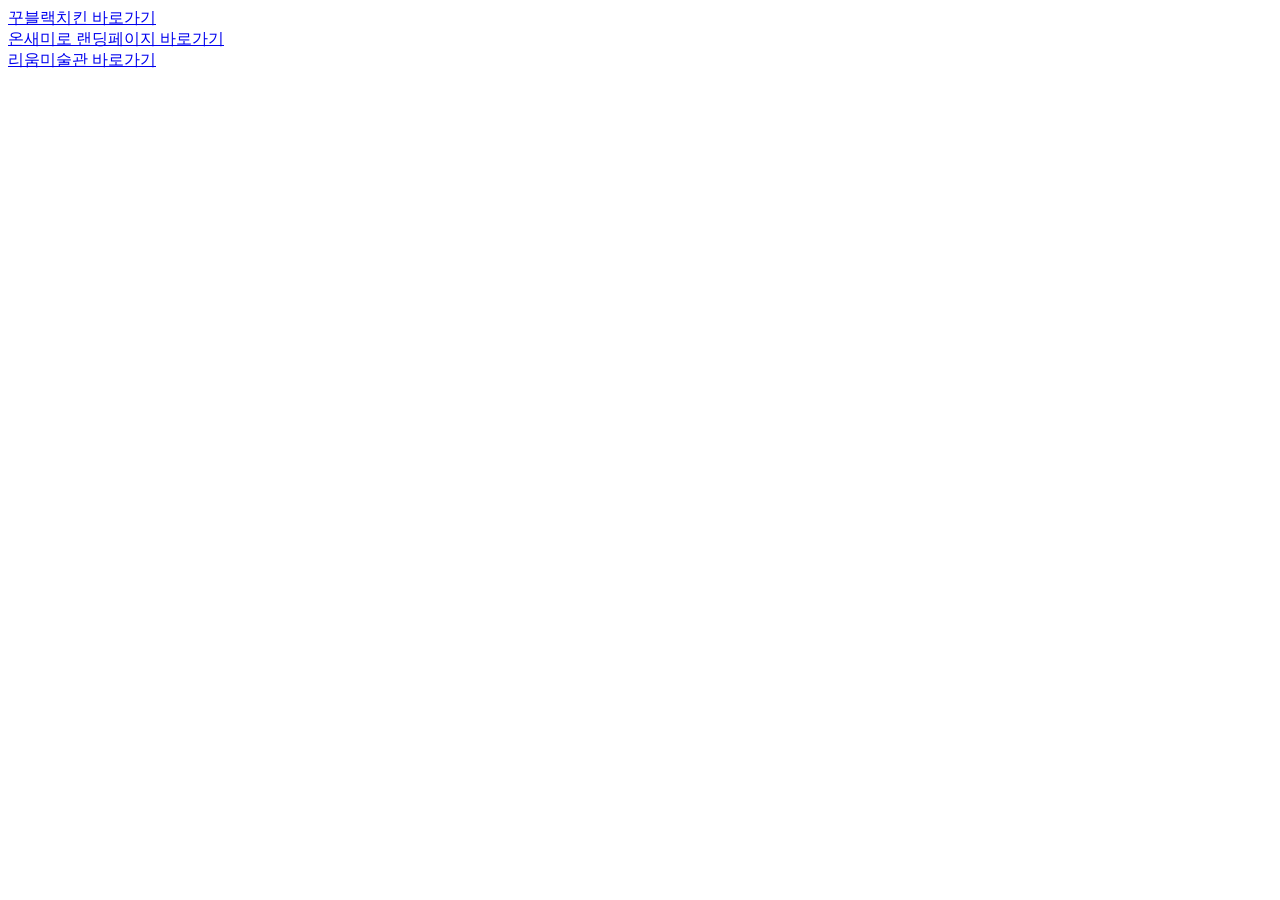
==== commit 0c0b80b2: "Add files via upload" ====
--- a/index.html
+++ b/index.html
@@ -3,513 +3,13 @@
 <head>
     <meta charset="UTF-8">
     <meta name="viewport" content="width=device-width, initial-scale=1.0">
-    <title>온새미로</title>
-    
-    <meta name="description" content="언제나 변함없이 자연 그대로. 35년 전통 온새미로 농장의 체리, 사과, 사과즙을 산지에서 신선하게 만나보세요.">
-    <meta name="keywords" content="온새미로, 온새미로 농장, 체리, 레이니어체리, 사과, 사과즙, 단양 농장, 제철 농산물, 산지직송">
-    <meta name="author" content="온새미로 농장">
-    <meta name="robots" content="index, follow">
-    <link rel="canonical" href="https://yezineo.github.io/portfolio/onsaemiro/index.html">
-    <!-- Open Graph (카카오톡/SNS 미리보기) -->
-    <meta property="og:type" content="website">
-    <meta property="og:title" content="온새미로 농장">
-    <meta property="og:description" content="언제나 변함없이, 자연그대로">
-    <meta property="og:image" content="https://yezineo.github.io/portfolio/onsaemiro/img/og-img.png">
-    <meta property="og:url" content="https://yezineo.github.io/portfolio/onsaemiro/index.html">
-    <meta property="og:site_name" content="온새미로 농장">
-    <!-- 파비콘 -->
-    <link rel="icon" type="image/png" href="img/favicon-96x96.png" sizes="96x96">
-    <link rel="icon" type="image/svg+xml" href="img/favicon.svg">
-    <link rel="shortcut icon" href="img/favicon.ico">
-    <link rel="apple-touch-icon" sizes="180x180" href="img/apple-touch-icon.png">
-
-    <link rel="preload" as="image" href="img/hero-img.png">
-
-    <link rel="stylesheet" href="../assets/css/paper-font.css">
-    <link rel="stylesheet" href="../css/default.css">
-    <link rel="stylesheet" href="https://cdn.jsdelivr.net/npm/swiper@12/swiper-bundle.min.css"/>
-    <script src="https://cdn.jsdelivr.net/npm/swiper@12/swiper-bundle.min.js"></script>
-    <link rel="stylesheet" href="css/main.css">
-    
-    <link href="https://unpkg.com/aos@2.3.1/dist/aos.css" rel="stylesheet">
-    <script src="https://unpkg.com/aos@2.3.1/dist/aos.js"></script>
+    <title>장예진 포트폴리오</title>
 </head>
 <body>
-    <div id="wrap">
-        <header>
-            <div class="inner">
-                <h1><a href="index.html"><img src="img/logo_1.svg" alt="온새미로 로고"></a></h1>
-                <nav>
-                    <ul>
-                        <li><a href="#products">대표 농산물</a></li>
-                        <li><a href="#story">온새미로 이야기</a></li>
-                        <li><a href="#gallery">농장 갤러리</a></li>
-                        <li><a href="#contact">주문 / 문의하기</a></li>
-                    </ul>
-                </nav>
-                <button class="menu-btn">
-                    <span></span>
-                    <span></span>
-                    <span></span>
-                </button>
-            </div>
-        </header>
-        
-        <div class="main">
-             <ul class="menu-wrap">
-                <li class="active"><a href="#products">대표 농산물</a></li>
-                <li><a href="#story">온새미로 이야기</a></li>
-                <li><a href="#gallery">농장 갤러리</a></li>
-                <li><a href="#contact">주문 / 문의하기</a></li>
-            </ul>
-            <section class="hero-sec">
-               <div class="hero-txt">
-                 <h2>자연 그대로의 정성을 담다<br>온새미로 농장</h2>
-                 <p>언제나 변함없이, 건강한 먹거리를 위해 정성을 다합니다.</p>
-               </div>
-            </section>
-            <section class="products-sec" id="products">
-                 <img src="img/cherry.svg" alt="" class="deco cherry-1">
-                 <img src="img/cherry.svg" alt="" class="deco cherry-2">
-                 <img src="img/apple.svg" alt="" class="deco apple-5">
-                 
-                <div class="products-main">
-                    <div class="promain-txt sec-txt">
-                        <h3 class="sec-tit">온새미로 농산물</h3>
-                        <p  class="sec-desc">계절의 흐름을 따라 가장 좋은 시기에 수확합니다.</p>
-                    </div>
-                    <div class="promain-list">
-                        <img src="img/red-cherry.png" alt="레이니어체리" data-aos="fade-up" data-aos-delay="300">
-                        <img src="img/yell-cherry.png" alt="노란체리" data-aos="fade-up" data-aos-delay="600">
-                        <img src="img/apple1.png" alt="사과" data-aos="fade-up" data-aos-delay="900">
-                    </div>
-                </div>
-
-                <div class="products-grid">
-                    <img src="img/apple.svg" alt="" class="deco apple-3">
-                    <img src="img/apple.svg" alt="" class="deco apple-4">
-                    <div class="progrid-txt sec-txt">
-                        <h3 class="sec-tit">함께 만나볼 수 있어요</h3>
-                        <p class="sec-desc">계절에 따라 다양한 농산물도 함께 판매하고 있습니다.</p>
-                    </div>
-                    <div class="season-tabs">
-                        <button data-season="spring" class="active" >봄</button>
-                        <button data-season="summer">여름</button>
-                        <button data-season="fall">가을</button>
-                        <button data-season="winter">겨울</button>
-                    </div>
-                    <div class="progrid-wrap">
-                        <div class="progrid-slider swiper g-slider">
-                            <div class="swiper-wrapper">
-                                <div class="swiper-slide" data-season="spring"><img src="img/progrid-10.png" alt="체리"></div>
-                                <div class="swiper-slide" data-season="spring"><img src="img/progrid-7.png" alt="체리잼"></div>
-                                <div class="swiper-slide" data-season="summer"><img src="img/progrid-09.png" alt="옥수수"></div>
-                                <div class="swiper-slide" data-season="summer"><img src="img/progrid-11.png" alt="마늘"></div>
-                                <div class="swiper-slide" data-season="fall"><img src="img/progrid-13.png" alt="들깨"></div>
-                                <div class="swiper-slide" data-season="fall"><img src="img/progrid-6.png" alt="사과즙"></div>
-                                <div class="swiper-slide" data-season="fall"><img src="img/progrid(4).png" alt="사과"></div>
-                                <div class="swiper-slide" data-season="fall"><img src="img/progrid-8.png" alt="참깨"></div>
-                                <div class="swiper-slide" data-season="fall"><img src="img/progrid-1.png" alt="배추"></div>
-                                <div class="swiper-slide" data-season="fall"><img src="img/progrid-2.png" alt="호두"></div>
-                                <div class="swiper-slide" data-season="fall"><img src="img/progrid-3.png" alt="백두(콩)"></div>
-                                <div class="swiper-slide" data-season="fall"><img src="img/progrid-4.png" alt="녹두(콩)"></div>
-                                <div class="swiper-slide" data-season="winter"><img src="img/progrid-5.png" alt="도라지"></div>
-                            </div>
-                        </div>
-                        <div class="swiper-button-prev"></div>
-                        <div class="swiper-button-next"></div>
-                    </div>
-                    <div class="swiper-pagination"></div>
-                </div>
-            </section>
-            <section class="story-sec sec-pad" id="story">
-                <div class="story-txt sec-txt">
-                    <img src="img/at-icons_sprout.svg" alt="" class="story-icon">
-                    <h3 class="sec-tit">온새미로 이야기</h3>
-                    <p class="sec-desc">35년간 키워온 온새미로 농장을 소개합니다.</p>
-                </div>
-                <div class="story-card" data-aos="fade" data-aos-anchor-placement="center-bottom">
-                    <div class="story-card-txt" data-aos="fade-up" data-aos-delay="300" data-aos-anchor=".story-card" data-aos-anchor-placement="center-bottom">
-                        <p class="story-highlight">온새미로는<br>'언제나 변함없이 자연 그대로'<br>라는 뜻을 담은 순우리말입니다.</p>
-                        <p class="story-body">부모님은 이 뜻에 담긴 마음처럼,<br>오랜 시간 밭을 일구며 정직한 정성으로
-                        <br>농산물을 키워왔습니다.<br>인위적인 가공 없이 자연이 주는 선물 그대로를
-                        <br>책임지고 보내드립니다.</p>
-                    </div>
-                </div>
-            </section>
-            <section class="benefits-sec sec-pad">
-                    <img src="img/sprout1.png" alt="" class="deco sprout-left">
-                    <img src="img/sprout2.png" alt="" class="deco sprout-right">
-                <div class="benefits-txt sec-txt">
-                    <h3 class="sec-tit">
-                        왜 <span class="tit-dots">수많은</span> 단골들이<br>매년 
-                        <span class="tit-accent">온새미로</span>를 다시 찾을까요?
-                    </h3>
-                </div>
-                <ul class="benefits-list">
-                    <li class="benefits-card" data-aos="fade-up" data-aos-delay="300">
-                        <img src="img/benefit-card1.png" alt="첫번째 강점">
-                        <div class="benefits-card-txt">
-                            <p>산지의 싱싱함 그대로</p>
-                            <p>유통 단계를 최소화하여<br> 가장 신선하게 전달합니다.</p>
-                        </div>
-                    </li>
-                    <li class="benefits-card" data-aos="fade-up" data-aos-delay="600">
-                        <img src="img/benefit-card2.png" alt="두번째 강점">
-                        <div class="benefits-card-txt">
-                            <p>농부와 직통 소통</p>
-                            <p>전화 한 통으로 농산물 상태와<br> 수확 시기를 직접 물어보세요.</p>
-                        </div>
-                    </li>
-                    <li class="benefits-card" data-aos="fade-up" data-aos-delay="900">
-                        <img src="img/benefit-card3.png" alt="세번째 강점">
-                        <div class="benefits-card-txt">
-                            <p>35년의 신뢰</p>
-                            <p>수많은 단골 고객과 B2B<br> 파트너가 매년 다시 찾는 농장</p>
-                        </div>
-                    </li>
-                </ul>
-            </section>
-           <section class="review-sec sec-pad">
-                <div class="review-txt sec-txt">
-                    <img src="img/ion_leaf.svg" alt="" class="review-icon">
-                    <h3 class="sec-tit">함께 만들어온 신뢰</h3>
-                    <p class="sec-desc">정직한 농산물로 이어온 소중한 인연들을 소개합니다.</p>
-                </div>
-
-                <div class="review-wrap">
-                    <div class="review-slider swiper r-slider">
-                        <div class="swiper-wrapper">
-                            <div class="swiper-slide">
-                                <div class="rv-card">
-                                    <div class="rv-photo">
-                                        <img src="img/rvcard-cherry.png" alt="레이니어 체리 5kg">
-                                    </div>
-                                    <div class="rv-content">
-                                        <div class="rv-stars">
-                                            <img src="img/Star-icon.svg" alt="">
-                                            <img src="img/Star-icon.svg" alt="">
-                                            <img src="img/Star-icon.svg" alt="">
-                                            <img src="img/Star-icon.svg" alt="">
-                                            <img src="img/Star-icon.svg" alt="">
-                                        </div>
-                                        <h4 class="rv-title">신선하고 정말 맛있어요!</h4>
-                                        <p class="rv-desc">따자마자 바로 배송해주셔서 그런지 정말 신선하고 <br>맛도 좋아요. 가족들도 너무 만족해서 앞으로 계속 주문할 것 같아요.</p>
-                                        <div class="rv-meta">
-                                            <span class="rv-user">
-                                                <img src="img/user_icon.svg" alt="">김** 고객님
-                                            </span>
-                                            <span class="rv-divider"></span>
-                                            <span class="rv-product">
-                                                <img src="img/cherry-icon.svg" alt="">구매상품 : 레이니어 체리 5kg
-                                            </span>
-                                        </div>
-                                    </div>
-                                </div>
-                            </div>
-
-                            <div class="swiper-slide">
-                                <div class="rv-card">
-                                    <div class="rv-photo">
-                                        <img src="img/rvcard-oksusu.png" alt="옥수수 50개입">
-                                    </div>
-                                    <div class="rv-content">
-                                        <div class="rv-stars">
-                                            <img src="img/Star-icon.svg" alt="">
-                                            <img src="img/Star-icon.svg" alt="">
-                                            <img src="img/Star-icon.svg" alt="">
-                                            <img src="img/Star-icon.svg" alt="">
-                                            <img src="img/Star-icon.svg" alt="">
-                                        </div>
-                                        <h4 class="rv-title">다음에도 꼭 다시 주문할게요.</h4>
-                                        <p class="rv-desc">배송도 빠르고 옥수수 상태도 기대 이상이었어요.<br>신선함이 그대로 느껴져서 재구매 의사가 100%입니다.</p>
-                                        <div class="rv-meta">
-                                            <span class="rv-user">
-                                                <img src="img/user_icon.svg" alt="">이** 고객님
-                                            </span>
-                                            <span class="rv-divider"></span>
-                                            <span class="rv-product">
-                                                <img src="img/cherry-icon.svg" alt="">구매상품 : 옥수수 50개입
-                                            </span>
-                                        </div>
-                                    </div>
-                                </div>
-                            </div>
-
-                            <div class="swiper-slide">
-                                <div class="rv-card">
-                                    <div class="rv-photo">
-                                        <img src="img/rvcard-apple.png" alt="부사 사과 10kg">
-                                    </div>
-                                    <div class="rv-content">
-                                        <div class="rv-stars">
-                                            <img src="img/Star-icon.svg" alt="">
-                                            <img src="img/Star-icon.svg" alt="">
-                                            <img src="img/Star-icon.svg" alt="">
-                                            <img src="img/Star-icon.svg" alt="">
-                                            <img src="img/Star-icon.svg" alt="">
-                                        </div>
-                                        <h4 class="rv-title">믿고 주문하는 농장이에요.</h4>
-                                        <p class="rv-desc">매년 시즌마다 주문하고 있는데 항상 품질이 일정해서 <br>믿음이 갑니다. 주변에도 자신 있게 추천하고 있어요.</p>
-                                        <div class="rv-meta">
-                                            <span class="rv-user">
-                                                <img src="img/user_icon.svg" alt="">박** 고객님
-                                            </span>
-                                            <span class="rv-divider"></span>
-                                            <span class="rv-product">
-                                                <img src="img/cherry-icon.svg" alt="">구매상품 : 부사 사과 10kg
-                                            </span>
-                                        </div>
-                                    </div>
-                                </div>
-                            </div>
-
-                            <div class="swiper-slide">
-                                <div class="rv-card">
-                                    <div class="rv-photo">
-                                        <img src="img/rvcard-baesong.png" alt="레이니어 체리 3kg">
-                                    </div>
-                                    <div class="rv-content">
-                                        <div class="rv-stars">
-                                            <img src="img/Star-icon.svg" alt="">
-                                            <img src="img/Star-icon.svg" alt="">
-                                            <img src="img/Star-icon.svg" alt="">
-                                            <img src="img/Star-icon.svg" alt="">
-                                            <img src="img/Star-icon.svg" alt="">
-                                        </div>
-                                        <h4 class="rv-title">아이들도 정말 잘 먹어요.</h4>
-                                        <p class="rv-desc">과일이 달고 신선해서 아이들이 너무 좋아해요.<br>포장도 꼼꼼해서 받은 순간부터 기분이 좋았습니다.<br>감사합니다!</p>
-                                        <div class="rv-meta">
-                                            <span class="rv-user">
-                                                <img src="img/user_icon.svg" alt="">최** 고객님
-                                            </span>
-                                            <span class="rv-divider"></span>
-                                            <span class="rv-product">
-                                                <img src="img/cherry-icon.svg" alt="">구매상품 : 레이니어 체리 3kg
-                                            </span>
-                                        </div>
-                                    </div>
-                                </div>
-                            </div>
-                        </div>
-                    </div>
-                    <div class="review-wrap-prev"></div>
-                    <div class="review-wrap-next"></div>
-                </div>
-                <div class="review-pagination"></div>
-
-                <div class="partner-wrap">
-                    <p>함께하는 파트너</p>
-                    <div class="partner-roll">
-                        <ul class="partner-list">
-                            <!-- 1세트 -->
-                            <li><img src="img/logo_new.svg" alt="자연드림"></li>
-                            <li><img src="img/logo_nh_main_new.png" alt="농협" class="logo-nh"></li>
-                            <li><img src="img/dangyanglogo2.png" alt="학교급식"></li>
-                            <li><img src="img/dangyanglogo1.png" alt="단양구경시장"></li>
-                            <!-- 2세트 -->
-                            <li aria-hidden="true"><img src="img/logo_new.svg" alt=""></li>
-                            <li aria-hidden="true"><img src="img/logo_nh_main_new.png" alt="" class="logo-nh"></li>
-                            <li aria-hidden="true"><img src="img/dangyanglogo2.png" alt=""></li>
-                            <li aria-hidden="true"><img src="img/dangyanglogo1.png" alt=""></li>
-                            <!-- 3세트 -->
-                            <li aria-hidden="true"><img src="img/logo_new.svg" alt=""></li>
-                            <li aria-hidden="true"><img src="img/logo_nh_main_new.png" alt="" class="logo-nh"></li>
-                            <li aria-hidden="true"><img src="img/dangyanglogo2.png" alt=""></li>
-                            <li aria-hidden="true"><img src="img/dangyanglogo1.png" alt=""></li>
-                        </ul>
-                    </div>
-                </div>
-            </section>
-            <div class="relative">
-                <section class="gallery-sec sec-pad" id="gallery">
-                    <div class="gallery-txt sec-txt">
-                        <h3 class="sec-tit">농장 갤러리</h3>
-                        <p class="sec-desc">자연이 자라는 순간들을 만나보세요.</p>
-                    </div>
-
-                    <div class="gallery-inner">
-                        <div class="gallery-label">
-                            <p class="gallery-eng">ONSAE<br>MIRO</p>
-                            <p class="gallery-sub">온새미로의 사계절</p>
-                        </div>
-
-                        <div class="gallery-roll">
-                            <ul class="gallery-list">
-                                <!-- 1세트 -->
-                                <li><img src="img/gallery1.jpg" alt=""></li>
-                                <li><img src="img/gallery4.jpg" alt=""></li>
-                                <li><img src="img/gallery3.jpg" alt=""></li>
-                                <li><img src="img/gallery2.jpg" alt=""></li>
-                                <li><img src="img/gallery5.jpg" alt=""></li>
-                                <li><img src="img/gallery6.jpg" alt=""></li>
-                                <!-- 2세트(복제) -->
-                                <li aria-hidden="true"><img src="img/gallery1.jpg" alt=""></li>
-                                <li aria-hidden="true"><img src="img/gallery4.jpg" alt=""></li>
-                                <li aria-hidden="true"><img src="img/gallery3.jpg" alt=""></li>
-                                <li aria-hidden="true"><img src="img/gallery2.jpg" alt=""></li>
-                                <li aria-hidden="true"><img src="img/gallery5.jpg" alt=""></li>
-                                <li aria-hidden="true"><img src="img/gallery6.jpg" alt=""></li>
-                            </ul>
-                        </div>
-                    </div>
-                </section>
-                <!-- <section class="bg"></section> -->
-            </div>
-            <div class="sticky-box">
-                <section class="contact-sec" id="contact">
-                    <div class="contact-inner">
-                        <img src="img/truckicon.svg" alt="" class="contact-icon">
-                        <h3 class="contact-tit">주문 및 문의</h3>
-                        <p class="contact-desc">신선한 제철 농산물, 편하게 문의해 주세요.</p>
-                        <a href="http://pf.kakao.com/_xeBFwX/chat" target="_blank" class="contact-btn">카카오톡 문의하기</a>
-                        <p class="contact-sub">수확 시기에 따라 품목이 달라질 수 있습니다. <br class="m-br">재고 및 가격은 문의 시 안내해 드립니다.</p>
-                    </div>
-                </section>
-                <footer>
-                    <div class="footer-inner">
-                        <div class="left">
-                            <div class="f-brand">
-                                <img src="img/logo_white.svg" alt="온새미로 로고">
-                                <span class="f-sns">
-                                    <a href="https://blog.naver.com/jjke8972" target="_blank"><img src="img/blog.svg" alt="블로그"></a>
-                                    <a href="https://www.instagram.com/jooghyi6823?igsh=em9mYjUyaWRjNnBx" target="_blank"><img src="img/Instagram.svg" alt="인스타그램"></a>
-                                </span>
-                            </div>
-                            <div class="f-txt">
-                                <p><span>대표 : 장규상 · 조옥희</span><span>농장 주소 : 충청북도 단양군 대강면 신구 무수천길 150</span></p>
-                                <p><span>Tel : 010 - 3104 - 8972</span><span>Email : yezineo@naver.com</span></p>
-                                <p>사업자등록번호 : 512 - 93 - 31371</p>
-                            </div>
-                            <p class="f-copy">
-                                © 2026 Onsaemiro. All rights reserved.
-                            </p>
-                        </div>
-                        <div class="right">
-                            <div class="r-spacer" aria-hidden="true"></div>
-                            <p>전화문의</p>
-                            <p class="f-tel">010 - 3104 - 8972</p>
-                            <p>평일 9:00 -  18:00 (점심시간 12:00 - 13:00)</p>
-                        </div>
-                    </div>
-                </footer>
-            </div>
-            <div class="floating-btn">
-                <div class="chatbot-panel" id="chatbot-panel" data-screen="home">
-                    <button class="cb-close" type="button" aria-label="챗봇 닫기">
-                        <svg viewBox="0 0 24 24" fill="none">
-                            <path d="M6 6L18 18M18 6L6 18" stroke="currentColor" stroke-width="2.5" stroke-linecap="round"/>
-                        </svg>
-                    </button>
-
-                    <!-- 홈 -->
-                    <div class="cb-home is-active">
-                        <div class="cb-hero">
-                            <p>ONSAEMIRO</p>
-                        </div>
-                        <div class="cb-body">
-                            <div class="cb-card">
-                                <div class="cb-profile">
-                                    <img src="img/chatmain/farmer-icon.svg" alt="" class="cb-avatar">
-                                    <div>
-                                        <p class="cb-name">온새미로 농장 <img src="img/chatmain/eco-leaf.svg" alt=""></p>
-                                        <p>안녕하세요.<br>무엇을 도와드릴까요?<br>궁금한 내용을 문의해주세요.</p>
-                                    </div>
-                                </div>
-                                <button class="cb-inquiry" type="button">문의하기 <img src="img/chatmain/paper-airplane.svg" alt=""></button>
-                                <p><img src="img/chatmain/light_bolt.svg" alt=""> 빠르게 답변 받으실 수 있어요</p>
-                            </div>
-                            <div class="cb-card">운영시간 | 평일 9:00 - 18:00</div>
-                            <p class="cb-status"><img src="img/chatmain/aichatbot.svg" alt=""> 온새미로 챗봇 이용중</p>
-                        </div>
-                    </div>
-
-                    <!-- 대화 목록 -->
-                    <div class="cb-list">
-                        <p class="cb-list-head">대화</p>
-                        <div class="cb-list-body">
-                            <div class="cb-empty">
-                                <img src="img/chatmain/icon-chat.svg" alt="">
-                                <p>대화를 시작해 보세요</p>
-                            </div>
-                        </div>
-                        <div class="cb-list-foot">
-                            <button class="cb-new" type="button">문의하기</button>
-                        </div>
-                    </div>
-
-                    <!-- 대화창 -->
-                    <div class="cb-chat">
-                        <div class="cb-chat-head">
-                            <button class="cb-back" type="button" aria-label="대화 목록으로">
-                                <svg viewBox="0 0 24 24" fill="none">
-                                    <path d="M15 5L8 12L15 19" stroke="currentColor" stroke-width="2.5"
-                                        stroke-linecap="round" stroke-linejoin="round"/>
-                                </svg>
-                            </button>
-                            <img src="img/chatmain/farmer-icon.svg" alt="" class="cb-avatar">
-                            <div>
-                                <p class="cb-name">온새미로 농장 <img src="img/chatmain/eco-leaf.svg" alt=""></p>
-                                <p>운영시간 | 평일 9:00 - 18:00</p>
-                            </div>
-                        </div>
-                        <p class="cb-notice"><img src="img/chatsub/megaphone.svg" alt=""> 수확 시기에 따라 판매 품목이 달라질 수 있어요.</p>
-                        <div class="cb-messages">
-                            <p class="cb-bot">안녕하세요. : )<br>온새미로 농장입니다.<br>무엇을 도와드릴까요?</p>
-                            <div class="cb-quick">
-                                <button type="button" data-faq="delivery">배송 조회 / 문의</button>
-                                <button type="button" data-faq="cancel">주문취소 문의</button>
-                                <button type="button" data-faq="season">제철 농산물 문의</button>
-                                <button type="button" data-faq="return">교환 / 반품 문의</button>
-                                <button type="button" data-faq="price">가격 / 배송비 문의</button>
-                                <button type="button" data-faq="bulk">대량주문 문의</button>
-                            </div>
-                            <div class="cb-log"></div>
-                        </div>
-                        <div class="cb-input">
-                            <textarea placeholder="AI에게 질문해 주세요." rows="1" aria-label="질문 입력"></textarea>
-                            <div>
-                                <span>
-                                    <img src="img/chatsub/clip.svg" alt="첨부">
-                                    <img src="img/chatsub/happy-outline.svg" alt="이모지">
-                                </span>
-                                <button type="button" class="cb-send"><img src="img/chatsub/arrow-chat.svg" alt="전송"></button>
-                            </div>
-                        </div>
-                    </div>
-
-                    <!-- 아래 탭 (홈 · 대화 목록에서만 보임) -->
-                    <div class="cb-tabs">
-                        <button class="cb-tab is-active" data-screen="home" type="button">
-                            <svg viewBox="0 0 40 40" fill="none" xmlns="http://www.w3.org/2000/svg">
-                                <path fill-rule="evenodd" clip-rule="evenodd" d="M18.5861 4.58606C18.9611 4.21112 19.4697 4.00049 20.0001 4.00049C20.5304 4.00049 21.039 4.21112 21.4141 4.58606L35.4141 18.5861C35.6937 18.8658 35.8841 19.2221 35.9612 19.61C36.0384 19.9979 35.9988 20.4 35.8474 20.7654C35.6961 21.1308 35.4398 21.4431 35.111 21.6629C34.7822 21.8826 34.3956 22 34.0001 22.0001H32.0001V34.0001C32.0001 34.5305 31.7893 35.0392 31.4143 35.4143C31.0392 35.7893 30.5305 36.0001 30.0001 36.0001H26.0001C25.4696 36.0001 24.9609 35.7893 24.5858 35.4143C24.2108 35.0392 24.0001 34.5305 24.0001 34.0001V28.0001C24.0001 27.4696 23.7893 26.9609 23.4143 26.5858C23.0392 26.2108 22.5305 26.0001 22.0001 26.0001H18.0001C17.4696 26.0001 16.9609 26.2108 16.5858 26.5858C16.2108 26.9609 16.0001 27.4696 16.0001 28.0001V34.0001C16.0001 34.5305 15.7893 35.0392 15.4143 35.4143C15.0392 35.7893 14.5305 36.0001 14.0001 36.0001H10.0001C9.46963 36.0001 8.96092 35.7893 8.58585 35.4143C8.21078 35.0392 8.00006 34.5305 8.00006 34.0001V22.0001H6.00006C5.60456 22 5.21796 21.8826 4.88915 21.6629C4.56033 21.4431 4.30405 21.1308 4.15271 20.7654C4.00137 20.4 3.96176 19.9979 4.0389 19.61C4.11603 19.2221 4.30644 18.8658 4.58606 18.5861L18.5861 4.58606Z" fill="currentColor"/>
-                            </svg>
-                            <span>홈</span>
-                        </button>
-                        <button class="cb-tab" data-screen="list" type="button">
-                            <svg viewBox="0 0 40 40" fill="none" xmlns="http://www.w3.org/2000/svg">
-                                <path d="M19.9999 3.3335C29.2049 3.3335 36.6666 10.7952 36.6666 20.0002C36.6666 29.2052 29.2049 36.6668 19.9999 36.6668C16.9635 36.6716 13.9842 35.8425 11.3866 34.2702L6.33327 35.7568C6.04313 35.8422 5.73535 35.8478 5.44229 35.7731C5.14923 35.6984 4.88172 35.5461 4.66786 35.3322C4.45401 35.1184 4.30172 34.8509 4.22701 34.5578C4.15229 34.2647 4.15791 33.957 4.24327 33.6668L5.72993 28.6135C4.15835 26.0156 3.3294 23.0364 3.33327 20.0002C3.33327 10.7952 10.7949 3.3335 19.9999 3.3335ZM19.9999 6.66683C17.6126 6.6664 15.269 7.30692 13.2138 8.52152C11.1586 9.73612 9.46719 11.4802 8.3162 13.5717C7.16521 15.6632 6.59687 18.0254 6.67053 20.4115C6.74418 22.7977 7.45714 25.1203 8.73493 27.1368C9.11327 27.7318 9.24327 28.4818 9.02993 29.2035L8.29493 31.7052L10.7966 30.9702C11.5183 30.7568 12.2683 30.8868 12.8633 31.2652C14.6105 32.3715 16.5911 33.0562 18.6485 33.2652C20.7059 33.4742 22.7838 33.2018 24.7178 32.4695C26.6518 31.7371 28.3889 30.565 29.7919 29.0456C31.1948 27.5263 32.2252 25.7014 32.8014 23.7153C33.3776 21.7292 33.484 19.6363 33.112 17.602C32.74 15.5677 31.9 13.6478 30.6582 11.9941C29.4165 10.3404 27.8071 8.99822 25.9573 8.07363C24.1075 7.14905 22.0679 6.66742 19.9999 6.66683ZM14.1666 17.5002C14.8296 17.5002 15.4655 17.7636 15.9344 18.2324C16.4032 18.7012 16.6666 19.3371 16.6666 20.0002C16.6666 20.6632 16.4032 21.2991 15.9344 21.7679C15.4655 22.2368 14.8296 22.5002 14.1666 22.5002C13.5036 22.5002 12.8677 22.2368 12.3988 21.7679C11.93 21.2991 11.6666 20.6632 11.6666 20.0002C11.6666 19.3371 11.93 18.7012 12.3988 18.2324C12.8677 17.7636 13.5036 17.5002 14.1666 17.5002ZM25.8333 17.5002C26.4963 17.5002 27.1322 17.7636 27.601 18.2324C28.0699 18.7012 28.3333 19.3371 28.3333 20.0002C28.3333 20.6632 28.0699 21.2991 27.601 21.7679C27.1322 22.2368 26.4963 22.5002 25.8333 22.5002C25.1702 22.5002 24.5343 22.2368 24.0655 21.7679C23.5967 21.2991 23.3333 20.6632 23.3333 20.0002C23.3333 19.3371 23.5967 18.7012 24.0655 18.2324C24.5343 17.7636 25.1702 17.5002 25.8333 17.5002Z" fill="currentColor"/>
-                            </svg>
-                            <span>대화</span>
-                        </button>
-                    </div>
-                </div>
-
-                <!-- 챗봇 버튼 -->
-                <button class="chatbot-btn" type="button" aria-label="챗봇 열기" aria-expanded="false" aria-controls="chatbot-panel">
-                    <img src="img/chatbot.svg" alt="" class="ico-sprout">
-                    <span>AI 챗봇</span>
-                    <img src="img/close.svg" alt="" class="ico-close">
-                </button>
-
-                <!-- 탑버튼 (기존) -->
-                <button class="top-btn" type="button" aria-label="맨 위로">
-                    <img src="img/topbtn.svg" alt="">
-                </button>
-            </div>
-        </div>        
-    </div>
-     
-    <script src="main.js"></script>
+    <a href="kkublack/index.html">꾸블랙치킨 바로가기</a>
+    <br>
+    <a href="onsaemiro/index.html">온새미로 랜딩페이지 바로가기</a>
+    <br>
+    <a href="leeum/index.html">리움미술관 바로가기</a>
 </body>
-</html>
+</html>
